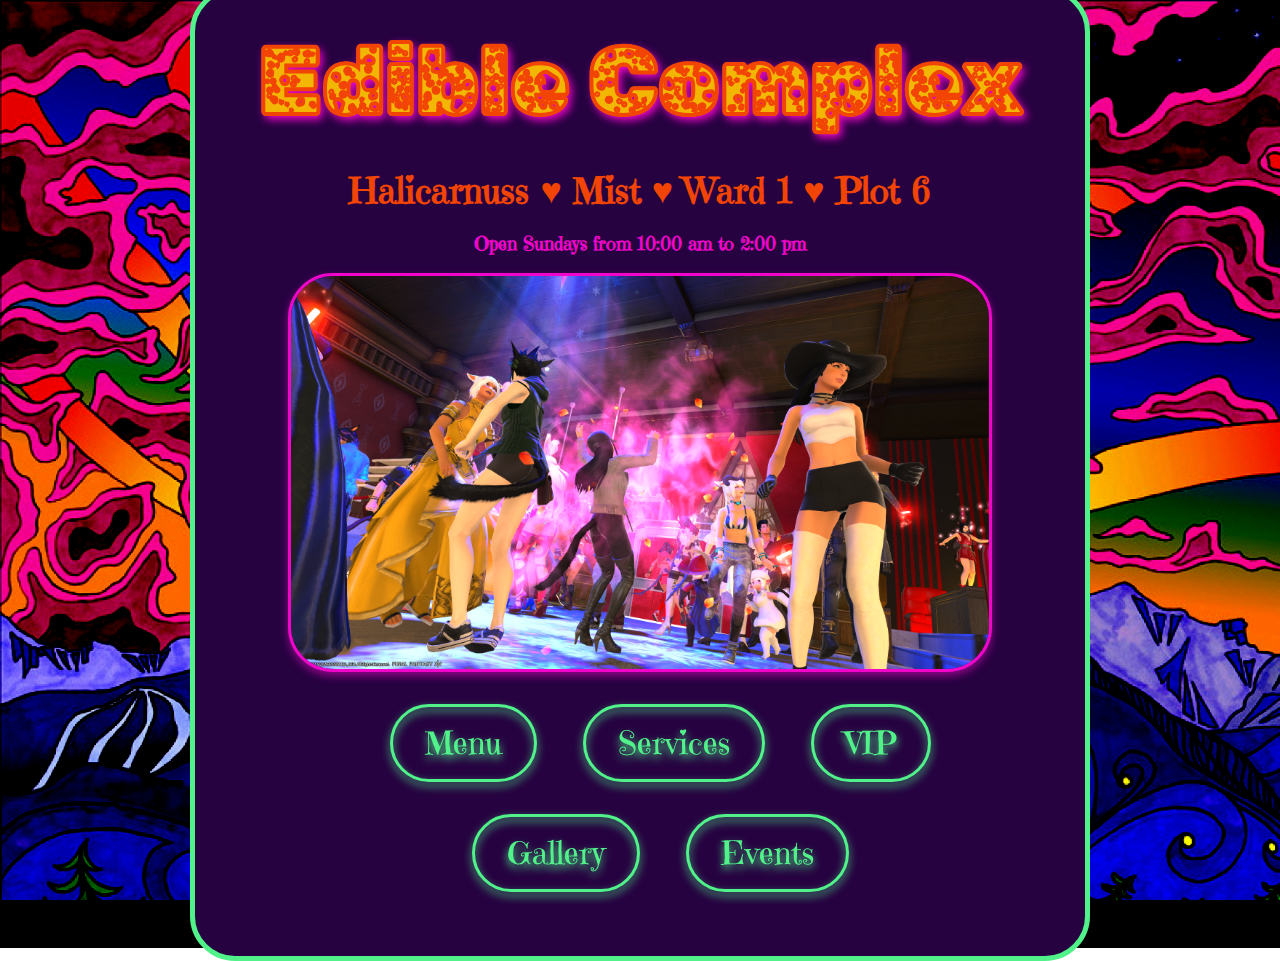
==== index.html @ 0df59222 "fix pic" ====
<!DOCTYPE html>
<html lang="en">
<head>
    <meta charset="UTF-8">
    <meta http-equiv="X-UA-Compatible" content="IE=edge">
    <meta name="viewport" content="width=device-width, initial-scale=1.0">
    <title>Document</title>
    <link rel="stylesheet" href="css/index.css">
</head>
<body>

    <div class="box">
        <div class="overlay">

        </div>

        <div class="content">
            <h1>Edible Complex</h1>
            <h2>Halicarnuss ♥ Mist ♥ Ward 1 ♥ Plot 6</h2>
            <h3>Open Sundays from 10:00 am to 2:00 pm</h3>
            <img class="pic" src="./images/ffxiv_05042022_003540_782.png"> 
        
            <ul class="buttons">
              <li><a href="pages/staff.html">Menu</a></li>
              <li><a href="pages/menu.html">Services</a></li>
              <li><a href="pages/about.html">VIP</a></li>
              <li><a href="pages/about.html">Gallery</a></li>
              <li><a href="pages/about.html">Events</a></li>
            </ul>
        
        </div>

    </div>

</body>
</html>








<!-- 



    i thiink is fine



-->




<!-- https://github.com/MarcieOni/test-venue-site.git -->
<!-- Ctrl + / -->

            <!-- <p>Lorem ipsum dolor sit amet consectetur adipisicing elit. Mollitia provident hic ratione voluptatem fugit ipsum autem delectus, soluta eaque error ad, temporibus neque optio. Eaque iure quibusdam nihil ratione consectetur!</p> -->
---- css/index.css ----
@import url('https://fonts.googleapis.com/css2?family=Emilys+Candy&family=Rubik+Moonrocks&display=swap');

html, body {
    margin: 0;
    padding: 0;
    min-height: 100vh;
    height: 100%;
}

.box {
    background-image: url("../images/sugarloaf_sunset_by_phillewis_dzaj8z\ 1.jpg");
    background-size: cover;
    padding: 24px;
    height: 100%;
    background-attachment: fixed;
    position: relative;
    display: flex;
    justify-content: center;
    align-items: center;
}

.overlay {
    position: absolute;
    top: 0;
    left: 0;
    width: 100%;
    height: 100%;
    background-color: black;
    mix-blend-mode: overlay;
}

.content {
    position: relative;
    max-width: 826px;
    width: 100%;
    background-color: #260240;
    border: 5px solid #51F28A;
    border-radius: 45px;
    padding: 32px;
    display: flex;
    flex-direction: column;
    align-items: center;
    color: #F105CB;
    margin: 82px 0px;
}

.pic {
    max-width: 698px;
    width: 100%;
    border: 3px solid #F105CB;
    filter: drop-shadow(0px 4px 4px rgba(241, 5, 203, 0.53));
    border-radius: 45px;
}

.buttons {
    list-style: none;
    display: flex;
    justify-content: center;
    flex-wrap: wrap;
    align-items: center;
}

.buttons li{
    margin: 0;
    padding: 0;
}

.buttons a {
    color: #51F28A;
    padding: 16px 32px;
    border: 3px solid #51F28A;
    border-radius: 50px;
    margin: 16px 23px;
    display: block;
    font-size: 32px;
    filter: drop-shadow(0px 4px 4px #51F28A);
    text-decoration: none;
}

h1 {
    color: #F2B705;
    margin: 0;
    padding: 0;
    font-family: 'Rubik Moonrocks', cursive;
    font-size: 96px;
    /* border: 2px solid #F24405; */
    text-shadow: 3px 4px 8px #F105CB;
    -webkit-text-stroke: 1px #F24405;
    text-stroke: 1px #F24405;
}

h2 {
    font-size: 36px;
    color: #F24405;
    margin-bottom: 0px;
}

p {
    font-size: 24px;
}

h2, h3, p, a, li{
    font-family: 'Emilys Candy', cursive;
}


/*

i dont think we rllyy need scrolyy wheel tho rite
like we wanna make it all fit on 1 screen

    o.o i dont think t hat was rite

    yea i save

    chrome just sux x.x

    i dunno x.x but he should stop looking in that spot cuz this is like 384659326579832546897345 girl that done it 2 him x.x


    ne wayys

    idkk my login x.x

    i thiink i got it idkk
    i just click buttons x.x






    mhm





















/* moshi moshi 


    do u have 2 have all that everytime
    do i put sumthing in each 1
    will they look diffiii
    so it just make them smoller
    wtf is that
    i 
    did i have a stroke x.x 
    ez game
    okiee what nxt

    so if i wanna make it no new line then do a <p> 1st
    what is best 2 use

    so those r the other files we made b4 tho rite
    what if
    i do
    k
    i answer my own question c:

    we should make a code that has as many lines as u have at worksies
    like 100k x.x

    we used ul b4

    u did that so fast x.x
    how many pages do we have x.x
    what 1 is like the home page


    wait how do i comment on the html side



  <.<

  >.>

  <.<
    


    

















    u mean like the box?



    where should i put it o.o





















































i am still brbbbb so dont talk 2 me x.x ooh wait u cant playy 2


k brbbbb

______ MMMMMoooooooooooM8888888,
_____M6ooooMMMmoooooooM888888888,
_____Mmooo8oooooooooooooM888888888,
____MmmmooooooooooooooM888888888888,
___Moooooooooo8888888M8888888888888888,
__Mooooooooooooo88888M88888888888888888,
___MmooooooooooooooommM8888888888888888,
_______M88ooooo888mooMM88888888888888888,
________M88888888oommooM8888888888888888,
_________M888888ooooMM8888888888888888888,
_________MooooooooooM888888888888888888888,
______888MoooooooooM8888888888888888888888,
___888888MooooooooM88888888888888888888888,
__88888888MoooooooM8888888888mmmm88888888,
_888888888Mo8oooooM8888888MooooooooM888888,
8888888888Moo8oooM8888MM8ooooooooooooM88888,
8888888888Mooo88ooooM888MoooooooooooooM8888,
_M8o8888ooo8oo88ooo0ooMMoo888oooooooooooM88,
Mooo88888ooo8o88o8oooooooooo8888oooooooooM8,
Moo8888o8ooooo8ooooooooooooooo8888ooooooooM8,
Mooo88oooooooooooooooooooooooo888888oooooooM8,
Mooooooooooooooooooooooooooooo88888888ooooooM8,
_MooMooooooooooooooooooooooooooM888ooo88oooooM,
__Mmoooooooooooooooooooooooooo888Moooo8oooooooM,
___Moooooooooo8oooooooooooooo8888MMooooooooooooM,
____Moooooooo88ooooooooooooo88888MMM8oooooooooooM,
____Moooooooo88oooooooooooooo88888MMMMoooooooooooM,
____Moooooooo88Moooooooooooooooo88888MMMMoooooooooM,
___Mooooooooo88Moooooooooooooooo8MooooMMMMoooooooooM,
__Mooooooooo8MMooooooooooooooo88MoooooMMMMooooooooooM,
_Mooooooooo88MMoom888mooooooo88MooooooMM_MMoooooooooo,
_M8moooooo888MMoom@@8moooo8888M8oooooooMM__MMooooooo,
M@88moooo888MooMom8@8mooo8888MooooooooMM___Mmoooooo0,
_*M8mooo8888MooooMm8mooo888M888ooooooooMM___Moooooo00,
____MMMMMM8888oooooMMmmmmM88888oooooooMM_Moooooooo0,
__________M88Moooooo8888888888oooooooooooMMoooooooooo,
__________M88Mooooo8o888888888ooooooooooooMoooooooo88,
___________M88Mooooo8ooo888888oooooooooooMooooooo8888,
____________M888Mooo888ooooo888ooooooooooMoooooo8888M,
____________M88888Moo888oooooo8888ooooooMooooooo888M8,
_____________M888888Mo8888oooooo8888oooMooooooo888M88,
______________M8888888Mo8888ooooooooooMoooooooo88M888,
________________M888888M88888oooooooooMoooooooo8M8888,
_________________M8oo888M888888ooooooMoooooooo8M88888,
__________________M8ooooMM88888888ooMooooooooM8888ooo,
___________________MooooM_M88888888MooooooooM888ooooo,
____________________MooooM_M888888Mooooooo8M88**ooooo,
_____________________MooooM_mmmmmmMoooooo8Mmoooooo,
______________________MoooQooommmmMoooMMooooooooooo,
_____________________MM88ooo8ooooMMMooooooooooooooooo,
__________________mM8888M88o88mMmoooooooooooooooooooo,
____________mMMMoooooooooM888Mmoooooooooooooooooooooo,
_______MMMMoooooooooooooooMMooooooooooooooooooooooooo,
___MMMoooooooooooooooooMMoooooooooooooooooooooooooooo,
MMMooooooooooooooooooMMooooooooooooooooooooooooooooo8,
oooooooooooooooooooMMooooooooooooooooooooooooooooo888,
oooooooooooooooooMMooooooooooooooooooooooooooo8888888,
oooooooooooooooMMoooooooooooooooooooooooooo8888888888,
oooooooooooooMooooooooooooooooooooooooooo88888888888M,
ooooooooooooMooooooooooooooooooooooooo8888888888M____,
oooooooo88Mooooooooooooooooooooooo88888888888M_______,
oo8888888Mooooooooooooooooooooo888888MMMMMMMMMMMM8,
8888MMMMMooooooooooooooooooooo8888M888888888888888888,
8MMM888Moooooooooooooooooooo88M8ooooooooooo8888888888,
88oooooMoooooooooooooooooooMMoooooo888888888888888888,
8888888M8888oooooo88ooooooMoo888888888888888888888MM,
MMMMMMMM888888ooo88888oo8Mo8888888888888888888888888

_________________¶¶111111¶11111111111111¶¶111¶____
_________________¶¶11111¶111111111111111¶¶111¶____
________________¶¶111111¶11111111¶¶11¶¶¶¶1111¶____
_______________¶¶1111111111111111¶¶¶¶¶¶¶11111¶____
_____________1¶¶11111111111111111¶¶___¶¶11111¶____
___________¶¶¶¶11111¶1111111¶¶1111¶¶¶11¶11111¶____
_________¶¶¶111111111111111111111111¶¶¶¶11111¶____
_______1¶¶11111111111111111111111111111¶¶¶111¶____
______¶¶111111111111111111111111111111111¶¶¶1¶____
_____¶¶1111111111111111¶11¶¶111111111111111¶¶¶____
____¶¶11111111111111111¶¶¶¶11111111111111111¶¶____
___¶¶1111111111111111111¶¶1111111111111111111¶¶___
__¶¶11111111111111111111¶¶11111111111111111111¶¶__
__¶111111111111111111111¶1111111111111111111111¶__
_¶¶11111111111111111111¶¶1111111111111111111111¶¶_
_¶111111111111111111111¶¶1111111111111111111111¶¶_
_¶111111111111111111111¶¶1111111111111111111111¶¶_
1¶111111111111111111111¶¶1111111111111111111111¶¶_
1¶111111111111111111111¶¶1111111111111111111111¶¶_
1¶111111111111111111111¶¶1111111111111111111111¶1_
_¶1111111111111111111111¶¶11111111111111111111¶¶__
_¶1111111111111111111111¶¶11111111111111111111¶1__
_¶111111111111111111111¶¶¶¶111111111111111111¶¶___
_¶¶1111111111111111111¶¶1¶¶¶¶111111111111111¶¶____
_1¶1111111111111111¶¶¶¶¶¶¶¶¶¶¶¶111111111111¶¶1____
__¶11111111111¶¶¶¶¶¶¶¶¶¶¶_¶¶¶¶¶¶¶¶¶¶¶11111¶¶¶1____
__¶¶1111111111¶¶¶¶11111¶¶_¶¶1111¶¶¶¶1111¶¶¶1¶¶____
__1¶¶¶11111111111111111¶¶_¶1¶1111111111¶¶¶11¶¶____
___¶¶¶¶¶1111111111111111¶¶¶¶1111111111¶¶_¶_1¶¶____
___1¶111¶¶¶11111111111111¶¶¶¶111111¶1¶¶_1¶_11¶____
____¶¶1111¶¶¶111111111111¶¶¶1111111¶¶¶_¶¶1111¶____
____1¶111111¶¶¶1111111111¶1¶¶1111111¶¶¶11¶11¶¶____
_____¶¶1111111¶¶¶¶1111111¶¶¶¶111111111¶1¶¶_1¶¶____
_____1¶1111111111¶¶¶¶1111¶¶1¶¶11111111¶¶¶¶_1¶1____
______¶¶11111111111¶¶¶¶111¶1¶¶111111111¶¶¶__¶1____
______1¶11111111111111¶¶¶¶¶_1¶1111111111¶¶111¶____
_______¶¶111111111111111¶¶¶1¶¶1111111111¶¶¶¶¶¶1___
________¶111111111111111¶¶__1¶¶¶11111111¶¶¶1¶¶¶___
________¶¶111111111111111¶1__1¶1¶¶¶¶¶1111¶¶¶¶¶¶1__
_________¶111111111111111¶¶___¶111¶¶¶¶¶¶¶¶¶¶_1¶___
_________¶¶11111111111111¶¶___¶¶1111111¶¶¶____¶___
__________¶1111111111111¶¶_____¶111111111¶________
__________¶¶111111111111¶¶_____¶¶1111111¶¶________
___________¶111111111111¶1______¶1111111¶¶________
___________¶¶11111111111¶_______¶¶111111¶¶________
____________¶1111111111¶¶________¶111111¶¶________
____________¶¶111111111¶¶________¶¶11111¶¶________
____________1¶111111111¶¶_________¶11111¶¶________
_____________¶¶11111111¶1_________¶¶1111¶¶________
_____________¶¶111¶1111¶__________1¶1111¶¶________
______________¶111¶¶111¶¶__________¶¶1111¶________
______________¶111¶¶111¶¶__________¶¶1111¶________
______________¶11111111¶1__________1¶1¶¶1¶¶_______
_____________¶¶11111111¶____________¶1¶¶11¶_______
____________1¶111111111¶____________¶11__1¶_______
____________¶¶11111111¶¶____________¶¶¶¶¶¶¶_______
____________¶111111111¶¶____________¶¶¶¶¶¶¶_______
____________¶1111111111¶____________¶¶¶¶¶¶¶¶______
___________1¶1111111111¶____________¶¶¶¶¶¶¶¶______
___________1¶1111111111¶1___________¶¶¶¶¶¶¶¶1_____
____________¶1111111111¶¶___________1¶¶¶¶¶¶¶______
____________¶1111111111¶¶____________¶¶¶¶¶¶¶______
____________¶¶111111111¶¶____________¶¶¶¶¶¶¶¶_____
____________1¶1111111111¶_____________¶¶¶¶¶¶¶_____
_____________¶1111111111¶_____________¶¶¶¶¶¶¶¶____
_____________¶¶111111111¶_____________1¶¶¶¶¶¶¶¶___
______________¶111111111¶1____________¶¶¶¶¶¶¶¶¶¶__
______________¶¶11111111¶1____________¶¶¶¶¶¶¶¶¶¶__
_______________¶11111111¶¶___________¶¶¶¶¶¶¶¶¶¶1__
_______________¶¶1111111¶¶___________¶¶¶¶¶¶¶¶¶¶___
________________¶¶111111¶¶____________¶¶¶¶¶¶¶¶____
_________________¶111111¶¶_____________¶¶¶¶¶¶_____

⠀⠀⠀⠀⠀⠀⠀⠀⠀⠀⠀⠀⠀⠀⠀⠀⠀⠀⠀⠀⠀⠀⠀⠀⠀⠀⠀⠀⠀⣀⣀⠤⠤⠤⠤⠤⠤⠤⠄⣀⡀⠀⠀⠀⠀⠀⠀⠀⠀⠀⠀⠀⠀⠀⠀⠀⠀⠀⠀⠀
⠀⠀⠀⠀⠀⠀⠀⠀⠀⠀⠀⠀⠀⠀⠀⠀⠀⠀⠀⣀⡀⠀⠀⣀⣀⣠⢴⣮⠟⠒⠒⢲⣶⠯⢽⣶⣲⣦⢤⠤⣌⠉⠲⣄⡀⠀⠀⠀⠀⠀⠀⠀⠀⠀⠀⠀⠀⠀⠀⠀
⠀⠀⠀⠀⠀⠀⠀⠀⠀⠀⠀⠀⠀⠀⠀⠀⠀⢠⡞⣉⡶⢒⣶⣤⣼⣿⠷⢞⡓⠭⣭⣝⠻⢷⣄⢨⣻⡿⣓⠉⠉⠉⢉⣙⣛⠶⣄⠀⠀⠀⠀⠀⠀⠀⠀⠀⠀⠀⠀⠀
⠀⠀⠀⠀⠀⠀⠀⠀⠀⠀⠀⠀⠀⠀⠀⠀⠀⣾⠿⠛⠉⠁⠉⠙⢋⡴⠞⣁⠤⠖⠓⢞⡤⠴⠃⠘⠯⢀⡤⠝⠦⣗⢦⡐⠲⢍⣻⣷⣦⣀⠀⠀⠀⠀⠀⠀⠀⠀⠀⠀
⠀⠀⠀⠀⠀⠀⠀⠀⠀⠀⠀⠀⠀⠀⠀⠀⢰⣷⣢⣤⡶⠶⢋⡽⣡⣶⠏⠀⠀⠀⡴⠋⠄⡴⢣⣆⡆⡶⣝⢶⣄⠈⠳⡝⣆⠀⠙⣿⣿⣧⣭⣵⣶⣤⡀⠀⠀⠀⠀⠀
⠀⠀⠀⠀⠀⠀⠀⠀⠀⠀⠀⠀⠀⠀⠀⠀⣾⣿⠏⠀⢀⣼⠟⣴⡿⠁⢀⡤⠆⣼⠁⢀⣾⣵⠾⣿⣁⢁⠈⢧⠹⣷⡄⠘⣾⣆⢠⣼⣯⣿⣿⣦⣼⣿⣿⠀⠀⠀⠀⠀
⠀⠀⠀⠀⠀⠀⠀⠀⠀⠀⠀⠀⠀⠀⡠⣶⢿⣯⡤⢴⣿⠏⣼⠏⠀⣴⣫⣤⢼⣧⣾⢻⠏⠁⠀⠙⢿⣴⣶⣾⣶⣼⣿⣾⣿⣿⣿⣿⣿⣿⣿⣿⣿⣿⣿⠀⠀⠀⠀⠀
⠀⠀⠀⠀⠀⠀⠀⠀⠀⠀⠀⠀⠀⢰⢟⣕⣻⢻⡇⠀⣼⣼⣣⣤⠞⢩⡾⠁⢸⡿⠇⣾⠈⠀⢠⢀⠀⠹⣟⣯⠛⢿⣿⣿⣿⣿⣿⣿⣿⣿⣿⣿⣿⣿⡇⠀⠀⠀⠀⠀
⠀⠀⠀⠀⠀⠀⠀⠀⠀⠀⠀⠀⠀⠘⣾⣿⣿⠿⣄⣾⣿⣿⢿⢃⣰⠏⠀⠀⣼⣃⣤⣯⣤⣤⣯⣿⡀⠀⣧⣸⡆⠈⣿⣿⣿⣿⣿⣿⣿⣿⣿⣿⣿⣿⠇⠀⠀⠀⠀⠀
⠀⠀⠀⠀⠀⠀⠀⠀⠀⠀⠀⠀⢀⣾⠀⢸⣿⠀⣉⣻⡿⣟⣿⣾⠏⠀⠀⠀⣿⣿⣿⣿⣿⣿⣿⣿⣿⣷⣿⡇⣿⣆⣸⣿⣿⣿⣿⣿⣿⣿⠚⠛⣿⣟⡲⢴⡄⠀⠀⠀
⠀⠀⠀⠀⠀⠀⠀⠀⠀⠀⠀⠀⢸⢼⣦⣿⣿⣾⣿⣹⣷⣿⣿⣟⡀⠀⠀⠀⣿⣿⣿⣿⣿⣿⣿⣿⣿⣿⣿⣿⣿⣿⣿⣿⣿⡿⣿⣿⣿⣿⡆⢀⣏⣤⣽⣾⠁⠀⠀⠀
⠀⠀⠀⠀⠀⠀⠀⠀⠀⠀⠀⠀⠀⣾⣿⣿⣿⣿⢧⣿⣿⣿⣿⠀⠉⠑⠒⠤⣿⣿⣿⣿⣿⣿⣿⣿⣿⣿⣿⣿⣿⣿⣿⣿⣿⣿⣽⣿⣿⣿⣿⡞⠙⣿⣿⢿⡆⠀⠀⠀
⠀⠀⠀⠀⠀⠀⠀⠀⠀⠀⠀⠀⢸⣿⣿⣿⣿⣿⣿⣿⣿⣿⡿⠀⠀⠀⠀⠀⢿⣧⠸⡿⣿⡏⢿⣿⣿⣿⣿⣿⣿⣿⣿⣿⣿⣿⢿⣿⣿⣿⣿⣷⣶⣿⢹⡏⠋⠀⠀⠀
⠀⠀⠀⠀⠀⠀⠀⠀⠀⠀⠀⢀⢧⣿⣿⣿⣿⣿⣿⣿⣿⣿⣶⣾⣷⣧⣶⣢⡜⠿⢦⣧⣧⢳⡈⢿⢿⣽⣿⣿⣿⣿⣿⣿⣿⣿⣿⣿⣿⣿⣿⣿⣿⣿⠀⠀⠀⠀⠀⠀
⠀⠀⠀⠀⠀⠀⠀⠀⠀⠀⠀⡜⣾⣿⣿⣿⣿⣿⣿⣿⣿⣿⠋⢿⡿⣿⣿⣿⠷⠀⠀⠉⠙⠂⠑⠼⠿⢻⣤⣻⣻⣿⣿⣿⣿⣿⣿⣿⣿⣿⣿⣿⣿⣿⠀⠀⠀⠀⠀⠀
⠀⠀⠀⠀⠀⠀⠀⠀⠀⠀⢰⣽⣿⣿⣿⣿⣿⣿⣿⣿⠿⡏⢳⡹⠬⠽⠧⠏⠀⠀⠀⠀⠀⠀⠀⠀⠚⣿⣿⣿⣿⣿⣿⣿⣿⣿⣿⣿⣿⣿⣿⣿⣿⣿⡄⠀⠀⠀⠀⠀
⠀⠀⠀⠀⠀⠀⠀⠀⠀⢠⣿⣿⣿⣿⣿⣿⣿⣿⣿⣿⣧⢇⠀⠀⠀⠀⠀⠀⠀⠀⠀⠀⠀⠀⠀⠀⠀⢿⣙⣯⣹⠟⣰⣿⣿⣿⣿⣿⣿⣿⣿⣿⣿⣿⡇⠀⠀⠀⠀⠀
⠀⠀⠀⠀⠀⠀⠀⠀⠀⣿⣿⡟⣿⣿⣿⣿⣿⣿⣿⣿⣻⡻⠦⠀⠀⠀⠀⠀⠀⠀⠐⢄⠀⠀⠀⠀⠀⠀⠀⠈⣍⣏⢸⣿⣿⣿⣿⣿⣿⣿⣿⣿⣿⣿⣿⠀⠀⠀⠀⠀
⠀⠀⠀⠀⠀⠀⠀⢀⣾⣿⡿⣹⣿⣿⣿⣿⣿⣿⣿⣿⣿⣇⠀⠀⠀⠀⠀⠀⠀⠀⠀⠀⠀⠀⠀⠀⠀⠀⠀⠀⠓⠋⣾⣿⣿⣿⣿⣿⣿⣿⣿⣿⣿⣿⡏⡇⠀⠀⠀⠀
⠀⠀⠀⠀⠀⠀⢠⣿⣿⣿⣧⣿⣿⣿⣿⣿⣿⣿⣿⣿⡏⣿⢦⠀⠀⠀⠀⠀⠀⣤⣤⣤⣀⡀⠀⠀⠀⠀⠀⠀⠀⣠⣿⣿⣿⣿⣿⣿⣿⣿⣿⣿⣿⣿⣇⢹⠀⠀⠀⠀
⠀⠀⠀⠀⠀⢰⢯⣿⣿⣿⣿⣿⣿⣿⣿⣿⣿⣿⣿⣿⣿⢻⡏⢳⣄⠀⠀⠀⠀⠑⠤⠥⠼⠃⠀⠀⠀⠀⠀⣠⣾⢫⣿⣿⣿⣿⣿⣿⣿⣿⣿⣿⣿⣿⣿⠘⡇⠀⠀⠀
⠀⠀⠀⠀⠀⣿⣼⣿⡟⣿⣿⣿⣿⣿⣿⣿⣿⣿⣿⣿⣧⢣⡆⠘⠈⢳⢤⡀⠀⠀⠀⠀⠀⠀⠀⢀⣠⠴⣿⢿⢸⣸⣿⣿⠁⣸⣿⣿⣿⣿⣿⣿⣿⣿⣿⡄⣿⠀⠀⠀
⠀⠀⠀⠀⠀⣿⣿⣿⣿⣹⡯⠿⠿⣻⣿⣿⣿⣿⣿⣿⠻⣮⡷⢤⠤⢸⠣⣌⡓⢤⣀⣀⡤⠴⠚⣹⠃⠀⢻⢸⣾⣿⣿⡏⣰⣿⣿⣿⣿⣿⣿⣿⣿⣿⣿⣧⡟⠀⠀⠀
⠀⠀⠀⠀⠀⣼⣿⣿⣏⣡⡀⠇⠀⠈⠎⠹⣿⣿⣿⣿⣇⣸⣻⣉⣧⠾⠢⢄⣈⠉⢛⠓⠒⠉⣩⣏⠀⢰⢁⣏⣽⣿⣿⢡⣿⣿⣿⣿⣿⢻⢿⣿⣿⣿⣿⣿⡄⠀⠀⠀
⠀⠀⠀⠀⠀⣹⠋⠀⠓⠀⠀⠀⠀⠀⠀⢀⣽⣿⡿⣿⣿⣞⠙⠭⠭⢲⣤⣀⠀⡿⣻⣿⡍⠉⢀⣘⠽⠧⠼⣾⡟⣿⣇⣿⣥⣿⣿⣿⡗⡟⢼⣿⣿⣿⣿⣿⣷⠀⠀⠀
⠀⠀⠀⠀⣰⡁⠀⠀⠀⠀⠀⠀⠀⠀⣠⣿⣿⠇⡟⣿⣿⣭⣳⡶⠋⠀⠀⠉⠓⠕⠿⡿⠖⠋⠉⠉⠑⠒⢲⠟⣼⣯⣿⢷⣾⣿⣿⣿⠑⠁⠈⣿⣿⡿⣿⣿⡟⡆⠀⠀
⠀⠀⠀⢀⢻⠁⠀⠀⠀⠀⠀⡇⠀⢰⠹⣿⣿⢰⣿⢿⡗⢛⡥⠤⠤⠤⣠⢤⡀⠀⠀⣀⣀⡤⣀⣀⣀⡴⠧⣾⣿⣾⣿⣿⣿⣿⢟⢏⠀⠀⢸⣿⣿⠷⣿⣿⠫⡇⠀⢀
⠀⠀⠀⡸⠀⠀⠀⠀⠀⠀⠀⢱⣠⣼⣾⣯⢞⣿⣯⣸⡇⠈⠓⠢⠷⣤⣷⣦⣎⠑⣎⣈⣷⠼⠛⠂⠲⠛⢧⣨⣿⣄⣽⣿⣽⣏⡍⢨⠷⣤⣿⣿⣫⢠⣿⣏⡠⡗⠂⠉
⠀⠀⠀⠃⠀⠀⠀⠀⠀⠀⣰⠋⣼⡿⣂⡭⡟⡎⠙⠋⠀⠀⠀⣀⠤⠶⠗⠢⠿⣿⡯⠭⠭⠿⢦⣄⡀⠀⠀⠀⠈⠙⢻⡟⢿⣯⠟⢞⠒⠿⠕⠋⢀⣾⢟⣧⠞⠁⠀⠀
⠀⠀⠀⠀⠀⠀⠀⠀⡴⠊⢸⢿⢸⠈⠁⠐⠛⠃⠀⠀⠀⢐⣾⠁⠀⠀⠀⠀⠀⢹⣀⡀⠀⠀⠀⠉⢻⡄⠀⠀⠀⠀⢸⢱⢠⡹⡷⣈⣆⠀⠈⠑⠛⠓⠉⢸⠀⠀⠀⠀
⠀⠀⠀⠀⠀⠀⠀⠀⡱⡴⡿⠟⠉⠀⠀⠀⠀⠀⠀⠀⠀⠐⠉⠲⠤⠤⠒⠒⠚⣫⡁⠉⠓⠢⠤⠤⠞⠓⠅⠀⠀⠀⢠⣞⡄⠙⣻⢻⡍⢳⠀⠀⠀⠀⠀⠘⡀⠀⠀⠀
⠀⠀⠀⠀⠀⠀⠀⠀⢷⠟⠀⠀⠀⠀⠀⣀⣀⣠⣤⠒⠒⢤⠄⠢⣤⠒⢢⣤⡲⠤⡆⠈⢉⣭⡓⠢⡄⠀⠈⠉⠒⠒⠤⣈⠁⠀⠙⠛⡽⣞⡅⠀⠀⠀⠀⠀⡇⠀⠀⠀
⠀⠀⠀⠀⠀⠀⠀⢠⡎⠀⠀⠀⣠⣴⡉⡎⢸⣘⡯⠟⠲⣾⡀⣈⡿⠖⠘⠛⠛⣦⠧⠚⠙⢦⡟⠙⣩⣿⡉⢻⢷⢙⡾⡘⢲⣄⠀⠀⠘⣿⡀⠀⠀⠀⢠⠂⡇⠀⠀⠀
⠂⠀⠀⠀⠀⠀⠀⢸⢀⣴⣉⡹⢁⡷⠋⠛⠉⠀⠀⠀⠀⠈⠉⠉⠀⠀⠀⠀⠀⡏⠀⠀⠀⠀⠉⠉⠁⠀⠘⢯⡠⠞⠾⠵⠿⣟⠉⣱⣄⠸⡇⠀⠀⠀⠋⢰⠁⠀⠀⠀
⠀⠀⠀⠀⠀⠀⠀⢸⠞⡿⠁⠉⠉⠀⠀⠀⠀⠀⠀⠀⠀⠀⠀⠀⠀⠀⠀⠀⠀⠁⠀⠀⠀⠀⠀⠀⠀⠀⠀⠀⠀⠀⠀⠀⠀⠀⠉⢟⠋⢳⡁⠀⠀⠀⠀⢸⠀⠀⠀⠀
⠀⠀⠀⠀⠀⠀⠀⣧⡴⠁⠀⠀⠀⠀⠀⠀⠀⠀⠀⠀⠀⠀⠀⠀⠀⠀⠀⠀⠀⠀⠀⠀⠀⠀⠀⠀⠀⠀⠀⠀⠀⠀⠀⠀⠀⠀⠀⠈⠒⣶⣷⣀⣀⣠⢤⢸⠀⠀⠀⠀
⠀⠀⠀⠀⠀⠀⠀⢹⠀⠀⠀⢀⣀⠀⠀⠀⠀⠀⠀⠀⠀⠀⠀⠀⠀⠀⠀⠀⠀⠀⠀⠀⠀⠀⠀⠀⠀⠀⠀⠀⠀⠀⠀⠀⣀⠀⠀⠀⠀⡸⠁⣀⣀⡭⠋⡜⠀⠀⠀⠀
⠀⠀⠀⠀⠀⠀⠀⠘⡄⠀⡄⢾⣫⡀⠀⠀⠀⠀⠀⠀⠀⠀⠀⠀⠀⠀⠀⠀⠀⠀⠀⠀⠀⠀⠀⠀⠀⠀⠀⠀⠀⠀⠀⠀⢀⡄⡀⠀⠀⡏⠉⠉⠉⠉⣫⠉⡶⠀⠀⠀
⠀⠀⠀⢸⠀⠀⠀⠀⢳⡀⠈⠂⠙⠀⠀⠀⠀⠀⠀⠀⠀⠀⠀⠀⠀⠀⠀⠀⢰⠀⠀⠀⠀⠀⠀⠀⠀⠀⠀⠀⠀⠀⠀⠀⠈⠘⠁⠀⡸⠀⠀⠀⠀⠀⢻⢯⠓⠂⠀⠀
⠀⠀⠀⢈⡇⠀⠀⡴⠉⠳⣤⠀⠀⠀⠀⠀⠀⠀⠀⠀⠀⠀⠀⠀⠀⠀⠀⠀⢸⡀⠀⠀⠀⠀⠀⠀⠀⠀⠀⠀⠀⠀⠀⠀⠀⠀⢀⠜⠁⠀⠀⠀⠀⠀⣾⣟⡒⠉⠉⠉
⠁⠀⠀⠀⠸⡄⠀⠀⠀⠀⠈⠓⢄⡀⠀⠀⠀⠀⠀⠀⠀⠀⠀⠀⠀⢀⣀⠴⠟⠿⠦⢤⣄⡀⠀⠀⠀⠀⠀⠀⠀⠀⠀⣀⡠⠖⠉⠀⠀⠀⠀⠀⠀⣠⠟⠀⠉⠒⠂⠀
⣶⣄⠀⠈⠉⢳⠀⠀⠀⠀⠀⠀⠀⠈⠙⠒⠲⠦⠤⠤⠤⠤⠒⠒⠋⠉⠀⠀⠀⠀⠀⠀⠀⠈⠉⠉⠀⠒⠒⠒⠒⠋⠉⠁⠀⠀⠀⠀⠀⠀⠀⠀⠀⡟⢳⡀⠀⠀⠀⠀
⠀⠉⠑⣤⠈⠀⢇⠀⠀⠀⠀⠀⠀⠀⠀⠀⠀⠀⠀⠀⠀⠀⠀⠀⠀⠀⠀⠀⠀⠀⠀⠀⠀⠀⠀⠀⠀⠀⠀⠀⠀⠀⠀⠀⢀⣤⣀⣤⣤⣤⣔⡒⣾⡋⠉⠈⠑⠀⠀⠀
⡀⡖⠛⢿⣖⠒⢺⣄⣀⠀⠀⠀⠀⠀⠀⠀⠀⠀⠀⠀⠀⠀⠀⠀⠀⠀⠀⠀⠀⠀⠀⠀⠀⠀⠀⠀⠀⢀⣀⡤⠴⠖⠒⠊⠁⠀⠀⠀⠀⠀⢠⢩⡿⣓⣒⠒⠒⢂⣀⣀
⠙⠾⠀⠈⠛⠚⠋⢹⡏⠙⠿⠶⠦⠤⣀⣀⡀⠀⠀⠀⠀⠀⠀⠀⠀⠀⠀⠀⠀⣀⣀⣀⠤⠤⠒⠒⠉⠁⠀⠀⠀⠀⠀⠀⠀⠀⠀⠀⠀⠀⠸⡼⢶⡐⠂⠀⠀⠀⠀⠀
⠲⠤⠤⣄⣰⣤⣤⣾⣵⠤⡀⠀⠀⠀⠀⠀⠀⢨⣍⣉⣉⣉⣉⡀⠀⠀⠀⠀⠀⠀⠀⠀⠀⠀⠀⠀⠀⠀⠀⠀⠀⠀⠀⠀⠀⠀⢀⣀⣠⡴⠚⠒⢺⣿⣿⣿⣿⣿⣿⣿
⠀⠀⠀⠀⠀⠀⢳⠀⠈⡇⢹⡄⢀⡀⢀⣀⠴⠊⠀⠀⠀⠀⠀⠉⠉⠉⠑⠒⠒⠒⠒⠂⠀⠤⠤⠤⠤⠤⠤⠤⠤⠔⠒⠒⠚⠙⣿⣿⣿⡇⠀⠀⠀⣿⣿⣿⣿⣿⣿⣿
⠀⠀⠀⠀⠀⠀⠈⠀⠀⠙⠚⣇⣼⠏⠙⠀⠀⠀⠀⠀⠀⠀⠀⠀⠀⠀⠀⠀⠀⠀⠀⠀⠀⠀⠀⠀⠀⠀⠀⠀⠀⠀⠀⠀⠀⠂⠻⣿⢿⡇⠀⠀⠀⢹⣿⣿⣿⣿⣿⣿
⠀⠀⠀⠀⠀⠀⠀⠀⠀⠀⠀⢨⠏⠀⠀⠀⠀⠀⠀⠀⠀⠀⠀⠀⠀⠀⠀⠀⠀⠀⠀⠀⠀⠀⠀⠀⠀⠀⠀⠀⠀⠀⠀⠀⠀⠀⢢⡘⢾⣿⠀⠀⠀⢸⣿⣿⣿⣿⣿⣿
⠀⠀⠀⠀⠀⠀⠀⠀⠀⠀⣠⠋⢀⢦⠀⠀⠀⠀⠀⠀⠀⠀⠀⠀⠀⠀⠀⠀⠀⢰⠀⠀⠀⠀⠀⠀⠀⠀⠀⠀⠀⠀⠀⠀⠀⠠⠀⠑⢄⠙⣇⠀⠀⠀⢿⣿⣿⣿⣿⣿
⠀⠀⠀⠀⠀⠀⠀⠀⠀⡴⠁⢀⠎⠈⡆⠀⠀⠀⠀⠀⠀⠀⠀⠀⠀⠀⠀⠀⠀⢠⡄⠀⠀⠀⠀⠀⠀⠀⠀⠀⠀⠀⠀⠀⠀⠀⠀⠀⠈⢳⠈⢣⡀⠀⠘⣿⣿⡿⠛⠁
⠀⠀⠀⠀⠀⠀⢀⠀⢸⠁⠰⠋⠀⠀⠈⠀⠀⠀⠀⠀⠀⠀⠀⠀⠀⠀⠀⠀⠀⠀⠁⠀⠀⠀⠀⠀⠀⠀⠀⠀⠀⠀⠀⠀⠀⠀⠀⠀⠀⠈⣇⠀⠱⣴⠶⠟⢃⠂⠀⣀
⠀⠀⠀⠀⠀⠀⠌⠀⣧⣄⡀⠀⠀⠀⠀⠀⠀⠀⠀⠀⠀⠀⠀⠀⠀⠀⠀⠀⠀⠀⠀⠀⠀⠀⠀⠀⠀⠀⠀⠀⠀⠀⠀⠀⠀⠀⠀⠀⠀⣀⢬⣤⣤⣷⣀⣠⣧⡶⢿⣿
⠄⠀⠐⠒⠒⠒⠒⠾⣽⣿⢷⣄⠀⠀⠀⠀⠀⠀⠀⠀⠀⠀⠀⠀⠀⠀⠀⠀⠀⠀⠀⠀⠀⠀⠀⠀⠀⠀⠀⠀⠀⠀⠀⠀⠀⠀⢀⣴⣿⠚⠩⢲⣿⣾⣾⢰⢻⠀⠀⠀
⠀⠀⠀⠀⠀⠀⠀⣼⣱⣿⡀⠻⣧⡀⠀⠀⠀⠀⠀⠀⠀⠀⠀⠀⠀⠀⠀⠀⠀⠀⠀⠀⠀⠀⠀⠀⠀⠀⠀⠀⠀⠀⠀⠀⠀⢠⣾⠟⠋⠀⠀⡜⣯⣿⣿⢸⣿⠀⠀⠀
⠀⠀⠀⠀⠀⠀⣼⢿⢹⡟⡇⠑⢜⢷⣄⠀⠀⠀⠀⠀⠀⠀⠀⠀⠀⠀⠀⠀⠀⠀⠀⠀⠀⠀⠀⠀⠀⠀⠀⠀⠀⠀⠀⠀⡴⡷⠁⠀⠀⠀⠀⣿⣿⢸⣿⣞⣻⣆⠀⠀
⠀⠀⠀⠀⠀⠀⣏⣿⣿⣷⣇⠀⠀⠙⢿⣦⡀⠀⠀⠀⠀⠀⠀⠀⠀⠀⠀⠀⠀⠀⠀⠀⠀⠀⠀⠀⠀⠀⠀⠀⠀⠀⢀⣜⠞⠀⠀⠀⠀⠀⠀⣧⣏⣾⠿⢿⠿⠟⠀⠀
⠀⠀⠀⠀⠀⢀⢿⠿⣿⣿⡟⠀⠀⠀⠀⠻⣷⡄⠀⠀⠀⠀⠀⠀⠀⠀⠀⠀⠀⠀⠀⠀⠀⠀⠀⠀⠀⠀⠀⠀⠀⢀⢞⠎⠀⠀⠀⠀⠀⠀⠀⡏⡟⠃⠀⠀⠀⠀⠀⠀
⠀⠀⠀⠀⣀⣎⡞⠀⣿⡏⠀⠀⠀⠀⠀⠀⠘⣾⢦⢀⠀⠀⠀⠀⠀⠀⠀⠀⠀⠀⠀⠀⠀⠀⠀⠀⠀⠀⠀⠀⢀⣎⠎⠀⠀⠀⠀⠀⠀⠀⠀⢣⣇⠀⠀⠀⠀⠀⠀⠀
⠀⠀⠀⢸⣽⣼⡇⣠⠿⡇⠀⠀⠀⠀⠀⠀⠀⠈⢳⡳⡳⣄⠀⠀⠀⠀⠀⠀⠀⠀⠀⠀⠀⠀⠀⢀⢤⡀⠀⢀⣎⡎⠀⠀⠀⠀⠀⠀⠀⠀⠀⣾⣹⢳⠀⠀⠀⠀⠀⠀
⠀⠀⠀⠈⠙⠛⠁⢫⣷⣿⠀⠀⠀⠀⠀⠀⠀⠀⠀⢵⡜⢮⣱⠖⠙⢦⠀⠀⠀⠀⠀⠀⠀⠀⢀⡎⠀⠉⣢⠎⣼⠄⠀⠀⠀⠀⠀⠀⠀⠀⠀⠳⠿⠏⠀⠀⠀⠀⠀⠀
⠀⠀⠀⠀⠀⠀⠀⠀⠀⠀⠀⠀⠀⠀⠀⠀⠀⠀⠀⠈⠻⣌⠛⠒⢦⣀⠳⣄⣀⣀⣀⣀⣀⣠⡼⠔⠒⠚⠁⢸⡏⠀⠀⠀⠀⠀⠀⠀⠀⠀⠀⠀⠀⠀⠀⠀⠀⠀⠀⠀
⠀⠀⠀⠀⠀⠀⠀⠀⠀⠀⠀⠀⠀⠀⠀⠀⠀⠀⠀⠀⠀⠙⣆⠀⠀⠒⠤⡄⠀⠀⠀⠀⠈⠉⠷⣊⠁⠀⠀⡞⠀⠀⠀⠀⠀⠀⠀⠀⠀⠀⠀⠀⠀⠀⠀⠀⠀⠀⠀⠀
⠀⠀⠀⠀⠀⠀⠀⠀⠀⠀⠀⠀⠀⠀⠀⠀⠀⠀⠀⠀⠀⠀⠘⣆⠀⠐⠋⠁⠀⠀⠀⠀⠀⠀⠀⠀⠀⠀⣸⠀⠀⠀⠀⠀⠀⠀⠀⠀⠀⠀⠀⠀⠀⠀⠀⠀⠀⠀⠀⠀
⠀⠀⠀⠀⠀⠀⠀⠀⠀⠀⠀⠀⠀⠀⠀⠀⠀⠀⠀⠀⠀⠀⠀⠈⢦⠀⠀⠀⠀⠀⠀⠀⠀⠀⠀⠀⠀⢀⣇⢄⣀⠀⠀⠀⠀⠀⠀⠀⠀⠀⠀⠀⠀⠀⠀⠀⠀⠀⠀⠀
⠀⠀⠀⠀⠀⠀⠀⠀⠀⠀⠀⠀⠀⠀⠀⠀⠀⠀⠀⠀⠀⠀⣀⠔⠋⠳⡀⠀⠀⠀⠀⠀⠀⠀⠀⠀⠀⡜⠀⠀⠀⠉⠀⠀⠀⠀⠀⠀⠀⠀⠀⠀⠀⠀⠀⠀⠀⠀⠀⠀
⠀⠀⠀⠀⠀⠀⠀⠀⠀⠀⠀⠀⠀⠀⠀⠀⠀⠀⠀⠀⠀⠈⠁⠀⠀⠀⢙⣄⠀⠀⠀⠀⠀⠀⠀⢀⣜⡀⠀⠀⠀⠀⠀⠀⠀⠀⠀⠀⠀⠀⠀⠀⠀⠀⠀⠀⠀⠀⠀⠀
⠀⠀⠀⠀⠀⠀⠀⠀⠀⠀⠀⠀⠀⠀⠀⠀⠀⠀⠀⠀⠀⠀⠀⠀⣀⣤⣥⣤⣿⣧⣬⣤⣶⣤⣶⣿⣿⣿⣷⣦⣄⡀⠀⠀⠀⠀⠀⠀⠀


⠀⠀⠀⠀⠀⠀⠀⠀⠀⠀⠀⠀⠀⠀⠀⢀⣴⡟⣯⡿⣝⣯⠿⣽⢯⣟⡿⣻⣟⣿⣿⣿⢿⣿⣿⣿⣿⣻⣿⣶⣾⣷⣬⡁⠈⢀⣀⣵⡀⠀⠀⠀⠀⠀⠀⠀⠀⠀⠀⠀⠀⠀⠀⠀⠀⠀⠀⠀⠀⠀⠀⠀⠀⠀⠀⢀⡰⢌
⠀⠀⠀⠀⠀⠀⠀⠀⠀⠀⠀⠀⠀⠀⣠⣾⢯⣽⢯⣟⢾⣵⣻⡽⣾⡽⣽⣳⢯⣟⣿⣿⣯⣿⢾⣿⣿⣟⡾⣯⢿⣿⣿⣿⣷⣤⣿⡇⣷⠀⠀⠀⠀⠀⠀⠀⠀⠀⠀⠀⠀⠀⠀⠀⢠⠠⠁⠊⠀⠁⠀⠀⠀⠀⠀⠂⠘⠂
⠀⠀⠀⠀⠀⠀⠀⠀⠀⠀⠀⠀⠀⣴⣿⣏⣿⢯⣿⢾⣟⡾⣳⣟⣳⣟⡷⣯⣟⣾⣿⣿⣿⢾⣿⣟⡾⣿⣿⣽⣿⣿⣏⣿⣿⣿⣿⣷⣿⡇⠀⠀⠀⠀⠀⠀⠀⠀⠀⠀⠀⠀⠀⠈⠀⠀⠀⠀⠀⠀⠀⠀⠀⠀⠀⠀⠀⠀
⠀⠀⠀⠀⠀⠀⠀⠀⠀⠀⠀⠀⣼⣿⡳⣞⣿⣿⡯⣿⢾⣽⣳⢯⡷⣯⣟⣷⣻⣽⣿⣿⣿⣿⡽⣯⣿⣽⣿⣿⣿⣿⣿⣿⣿⣿⣿⣿⣿⠁⠀⠀⠀⠀⠀⠀⠀⠀⠀⠀⠀⠀⠀⠀⠀⠀⠀⡀⠀⠀⢀⣀⣄⡀⠀⠀⠀⠀
⠀⠀⠀⠀⠀⠀⠀⠀⠀⠀⠀⣰⢯⣗⣻⣿⣟⡾⣽⢿⣛⣾⡽⣯⢟⣷⣻⢾⣽⣿⣿⣞⣯⣿⣿⣿⣿⣿⣿⣿⣿⣿⣿⣿⣿⣿⣿⣿⣿⣇⠀⠀⠀⠀⠀⠀⠀⣀⣀⣠⣶⠿⣻⠿⠛⢹⣿⢿⠟⠛⠉⠐⣌⢻⡀⠀⠀⠀
⠀⠀⠀⠀⠀⠀⠀⠀⠀⠀⢀⡿⣝⣾⣿⡟⣼⣻⣏⣿⣹⢺⣟⣵⣫⣶⡿⣾⣿⣿⣷⣿⣿⣿⣿⣿⣿⣿⣿⣿⣿⣿⣿⣿⣿⣿⣿⣿⣿⣿⣿⣦⡄⢀⣠⣴⡾⢋⣽⣿⣯⣿⠋⡔⠉⣼⣿⠇⠀⠀⠀⠣⢌⣻⠇⠀⠀⠀
⠀⠀⠀⠀⠀⠀⠀⠀⠀⠀⢸⡿⣽⣿⣟⢾⣿⡵⣯⢾⣱⣯⣿⣷⢯⣷⣿⣿⣿⣿⣿⣿⣿⢿⣿⣿⣿⣿⣿⣿⣿⣿⣿⣿⡿⣿⣿⣿⣿⣿⣿⣷⣾⣿⣿⣿⣴⣿⣿⣿⣿⠃⢌⠀⢰⣿⡏⠀⠀⠀⠀⠱⢨⠼⡇⠀⠀⠀
⠀⠀⠀⠀⠀⠀⠀⠀⠀⢀⣿⣻⣿⣿⣯⢿⣿⣟⣯⣿⣯⣿⣿⣿⣯⣿⣟⣿⣿⣳⣿⣿⣿⣈⣻⣿⣿⣿⣿⣿⣿⣿⣿⣿⣸⣿⣿⣿⣿⣿⣿⣿⣿⣿⣿⣿⣿⣿⢳⣿⢣⠘⣀⡞⢸⣿⠁⠀⠀⠀⠀⢀⠃⢾⠁⠀⠀⠀
⠀⠀⠀⠀⠀⠀⠀⠀⢀⣾⣻⣽⣿⣿⣯⢿⣿⣻⣾⢿⣿⣽⣿⣾⣿⣿⣿⣿⣿⣿⣿⣿⣿⣭⣴⣼⣿⣿⣿⣿⣿⣿⣿⣿⣿⣿⠿⣿⣿⣿⣿⣿⣿⣿⣿⣿⣟⣧⣿⢋⢆⠃⣾⠀⣸⡟⠀⠀⠀⠀⠀⠀⠎⡽⠀⠀⠀⠀
⠀⠀⠀⠀⠀⠀⠀⠀⣾⡟⣽⣿⣿⣿⣯⣿⣿⣏⣿⣿⢿⣿⣧⣿⣿⣿⣿⣿⣿⣿⣿⣿⣿⣿⣿⣿⢿⡟⢯⣽⣿⣿⣿⣿⣿⣿⣿⣿⣿⣿⣿⣿⣿⡿⣿⡿⢿⡿⢣⢍⣢⣭⡇⢀⣿⢃⠀⠀⠀⠀⠀⢈⢒⡇⠀⠀⠀⠀
⠀⠀⠀⠀⠀⠀⠀⣼⡟⢰⣿⢾⣿⣯⣷⣿⣿⣿⣞⣿⣿⣿⣿⣦⣛⢿⣿⣿⣿⣿⣿⣿⣽⠏⠉⠗⣚⣩⣾⠟⣭⣿⣿⣿⣿⣿⣿⣿⣿⣿⣿⣿⣿⣗⣿⣿⣿⣿⣷⣿⡏⢠⠃⢸⡟⠰⠀⠀⠀⠀⠀⢌⣺⠁⠀⠀⠀⠀
⠀⠀⠀⠀⠀⠀⢰⡿⠀⣾⡏⣿⣿⡷⣿⣿⣿⣿⣧⣧⣼⣿⣿⣿⣿⣶⡹⢿⣿⣿⣿⣿⡸⢄⠉⠉⡙⣉⠡⣚⣵⣿⣿⣿⣿⣿⣿⣿⣿⣿⣿⣿⣿⣿⣿⣿⣿⡏⣿⣿⣇⡞⠀⣼⠁⠁⠀⠀⠀⠀⠈⡴⡇⠀⠀⠀⠀⠀
⠀⠀⠀⠀⠀⠀⣿⠁⢸⡟⠀⣿⣯⣿⣿⣿⣿⣿⣿⣿⣿⣟⠻⢾⣫⣼⠗⠀⠙⢟⡻⣿⣷⡂⠀⠀⠐⠀⠂⢡⣿⣿⣿⣿⣿⣿⣿⣿⣿⣿⣿⣿⣿⡇⣿⣿⣿⠃⣿⣿⠟⠀⢠⡇⠀⠀⠀⠀⠀⠀⣘⡾⠀⠀⠀⠀⠀⠀
⠀⠀⠀⠀⠀⢸⡇⢀⣿⠁⠀⣿⣿⣳⣿⣿⣿⣿⣿⣿⣿⣬⠉⡒⠋⠁⠀⠀⠀⣤⠙⠌⠻⢆⡀⠀⠀⢀⣰⡿⣻⣿⣿⣿⣿⣿⣿⣿⣿⣿⣿⣿⣿⣿⣿⣿⣿⢸⣿⠋⠀⠀⣸⠁⠀⠀⠀⠀⠀⠐⣼⠁⠀⠀⠀⠀⠀⠀
⠀⠀⠀⠀⠀⢸⢀⣾⠏⠀⢰⡿⣿⣳⣿⣿⣿⣿⣿⣿⣿⣿⣷⣌⢡⣁⡀⠀⠀⠈⠁⠀⠀⠀⠀⠀⠀⠤⠚⢱⣿⣿⣿⣿⣿⣿⣿⣿⣿⣿⣿⣿⣿⣿⣿⣿⡇⣸⠇⠀⠀⢠⠇⠀⠀⠀⠀⠀⢀⣹⡏⠀⠀⠀⠀⠀⠀⠀
⠀⠀⠀⠀⠀⣿⣾⠟⠀⢀⣾⣟⣿⣟⣿⣿⣿⣿⣿⣿⣿⣿⣿⣿⡻⢎⣀⣀⠄⠀⠀⣤⣠⣤⡀⠀⠀⠀⣠⡿⣿⣿⣿⣿⣿⡟⣿⣿⣿⣿⣿⣿⣿⣿⣿⣿⢟⠏⠀⠀⢠⠏⠀⠀⠀⠀⠀⠠⣜⡾⣷⠀⠀⠀⠀⠀⠀⠀
⠀⠀⠀⠀⢠⣟⡞⠀⠀⣼⣿⣞⡿⣾⣿⣾⢿⣿⣿⣿⣿⣿⣿⣿⣿⣶⣄⣀⠀⠀⠀⠀⠉⠉⠀⠀⢀⡼⢏⣵⣿⣿⣿⡟⣿⣿⣿⣿⣿⣿⣿⣿⣿⣿⣿⠣⠋⠀⢀⣴⠏⠀⡄⠀⠀⠀⣀⢳⡞⠀⢿⡀⠀⠀⠀⠀⠀⠀
⠀⠀⠀⣴⣟⣷⣇⢀⣼⠏⢸⢾⡿⣽⣿⣿⣿⣿⣿⣿⣿⣿⣿⣿⣿⣿⣿⣿⡟⣿⡲⢤⣄⣀⣠⠖⣏⣱⣾⣿⣿⣿⣿⠇⣿⣿⣿⣿⣿⣿⣿⣿⣿⣿⠉⠓⢶⣾⠟⠁⠀⡜⠀⠀⠀⡰⣬⠟⠀⠀⠘⣧⠀⠀⠀⠀⠀⠀
⠀⢠⣾⡳⠋⢸⢾⡾⡟⠀⣾⣿⣟⣿⣿⣿⣿⣿⣿⣿⣿⣿⣿⣿⣿⣿⣿⣿⣿⣿⢷⣃⢎⠲⣁⠏⣴⣿⡿⢻⢽⣿⣿⢀⣿⣿⣿⣿⣿⣿⣿⣿⣿⢃⠈⣆⠀⠀⠀⣠⠞⠀⠀⢀⡰⣳⠋⠀⠀⠀⠀⠘⠆⠀⠀⠀⠀⠀
⣰⣻⠞⠀⢀⣼⣿⣿⠀⢰⣟⣾⣽⣿⣿⣿⣿⣿⣿⣿⣿⣿⣿⣿⣿⣿⣿⣿⣿⢋⡜⣻⣆⠣⠜⡒⢼⡿⣈⠗⣚⣏⠿⣼⣿⡿⣿⣿⣿⢿⣙⢮⡿⠃⠀⠈⠒⠶⠾⠋⠀⠀⢀⢦⡟⠁⠀⠀⠀⠀⠀⠀⠈⢆⠀⠀⠀⠀
⡗⠁⠀⣠⡾⢃⣽⡾⣧⡾⣽⣯⣿⣿⣿⣿⣿⡿⠻⠿⠿⣿⣿⣿⣿⣿⣿⣯⣇⠎⡴⢡⢎⠳⡜⢺⣄⢛⣦⢙⡴⢪⠜⣆⣛⣷⣿⣿⣟⢣⠎⠻⠁⠀⠀⠀⠀⠀⠀⠀⠀⡄⣯⡞⠀⠀⠀⠀⠀⠀⠀⠀⠀⠸⣧⠀⠀⠀
⠀⢀⣾⢋⣴⠟⠁⠻⣽⡿⣿⣾⣿⣿⡟⠉⠉⢿⣄⠀⡸⠛⢉⠛⣿⣿⣿⣷⣮⣛⠍⠲⢌⠣⡜⡄⠛⡷⢏⠲⡌⣧⣻⠞⣋⢶⣿⣿⣏⠆⠁⠀⠀⠀⠀⠀⠀⠀⠀⡄⣳⣾⣿⠀⠀⠀⠀⠀⠀⠀⠀⠀⠀⠀⢻⡄⠀⠀
⣴⣿⣵⠟⠁⠀⢀⣼⣿⣿⢷⣿⣿⡟⠀⠀⠀⠀⠙⣏⠀⠁⢢⡀⠸⣿⣿⣿⣿⠿⣿⣷⡾⠶⢶⣌⢓⡰⢊⣕⡾⢛⠤⡙⡔⢺⣿⢿⣿⠀⠀⠀⠀⠀⠀⠀⠀⡄⣣⣼⡏⢽⡏⠀⠀⠀⠀⠀⠀⠀⠀⠀⠀⠀⢸⣧⠀⠀
⠟⢏⠀⠀⠀⢀⣾⣿⣟⣿⣿⣿⣿⡁⠀⠀⠀⠀⠀⠸⡄⠀⠀⠈⠂⣿⣿⣿⣿⣿⣷⣤⡙⣷⣬⡘⠳⠐⢃⠌⡰⢉⠆⡱⢈⣽⣿⡎⢿⡆⠰⣇⠀⡀⢄⠢⣍⣶⣿⣿⡅⢺⣇⠀⠀⠀⠀⠀⠀⠀⠀⠀⠀⠀⢰⡿⠀⠀
⠀⠀⠉⠒⢀⡾⠛⣿⣿⣿⣿⣿⡟⠀⠀⠀⠀⠀⠀⠀⢱⠀⠀⠀⢠⣿⣿⣿⣇⢻⣿⣿⢿⣾⣿⣷⠀⠁⠂⠌⢀⠁⠂⠁⢰⣿⣿⣷⡈⢻⡄⢹⡖⣈⠦⡿⣾⣿⣿⣿⣿⢸⣿⠀⠀⠀⠀⠀⠀⠀⠀⠀⠀⠀⢸⣟⠀⠀
⡰⢪⡕⡴⠃⢠⣾⣿⣿⣿⣿⣿⡇⠀⠀⠀⠀⠀⠀⠀⠈⢿⣄⡀⣼⣿⠟⣹⠇⠀⢿⣿⠀⣿⣿⣧⡀⠀⠀⠀⠀⠀⠀⠀⠘⠆⣻⣿⣿⣦⣽⣾⣧⣝⣾⣷⢻⣿⣿⣿⣿⣷⣿⡆⠀⠀⠀⠀⠀⠀⠀⠀⠀⢠⣿⠇⠀⠀
⢡⣣⠞⠀⣰⣿⣿⢋⣿⣿⣿⣿⡷⠀⠀⠀⠀⠀⠀⠀⠀⠀⣿⣷⡿⠟⠊⠁⠀⣠⣿⣏⣾⣿⣾⡿⢿⡀⠀⠀⠀⠀⠀⠀⠀⠀⠀⠀⠀⠀⠀⠈⠻⢿⣿⣿⡞⣿⣿⣿⣿⣿⣿⣿⡀⠀⠀⠀⠀⠀⠀⠀⣠⣾⡿⠀⠀⠀
⠚⠁⠀⢀⣿⣷⠏⣼⣿⣿⣿⣿⣟⠀⠀⠀⠀⠀⠀⢀⣠⣶⢿⡟⠀⠀⢀⠄⢊⣿⣿⣿⣿⠟⠛⠉⠁⠀⠀⠰⡀⠀⠀⠀⠀⠀⠀⠀⠀⠀⠀⠀⠀⠀⠈⠛⢿⣿⣿⣿⣿⢿⣿⣿⣷⡀⠀⠀⠀⠀⠒⠛⠛⠁⠀⠀⠀⠀
⠀⠀⢀⣼⣿⣟⣴⣿⣿⣿⣿⣿⡏⠀⠀⠀⣀⣤⣾⣿⠟⣉⢾⠇⠀⠐⣁⢶⣿⣿⠟⠋⠀⠀⠀⠀⠀⠀⠀⠀⠙⣄⠀⠀⠀⠀⠀⠀⠀⠀⠀⠀⠀⠀⠀⠀⠀⠈⠙⠻⣿⡆⠈⢻⣿⣷⣄⠀⠀⠀⠀⠀⠀⠀⠀⠀⠀⠀
⠀⣠⣾⣟⣾⣿⣿⣿⣿⣿⣿⣿⠇⢀⣤⠾⠛⠋⠁⠀⠈⡔⣾⠖⢀⠜⣠⡾⠋⠁⠀⠀⠀⠀⠀⠀⠀⠀⠀⠀⠀⠘⢷⣄⠀⠀⠀⠀⠀⠀⠀⠀⠀⠀⠀⠀⠀⠀⠀⠀⠀⢙⢄⡀⠻⣿⠙⠳⣦⡀⠀⠀⠀⠀⠀⠀⠀⠀
⡴⣟⡷⣯⣿⢿⣿⣿⡿⣿⣿⣿⡴⠋⠀⠀⠀⠀⠀⠀⠐⣸⡿⠀⠘⡶⠋⠀⠀⠀⠀⠀⠀⠀⠀⠀⠀⠀⠀⠀⠀⠀⠀⠻⣷⣄⠀⠀⠀⠀⠀⠀⠀⠀⠀⠀⠀⠀⠀⠀⠀⠀⠀⠙⠲⢿⣷⡀⠀⠻⡷⣄⠀⠀⠀⠀⠀⠀
⡸⠋⠉⠙⢣⣿⣿⣿⣇⣿⣿⠏⠀⠀⠀⠀⠀⠀⠀⠀⢰⡿⠁⠀⢰⣁⠀⠀⠀⠀⠀⠀⠀⠀⠀⠀⠀⠀⠀⠀⠀⠀⠀⠀⢻⡝⣧⠀⠀⠀⠀⠀⠀⠀⠀⠀⠀⠀⠀⠀⠀⠀⠀⣠⡖⣦⡘⣧⡀⠀⠉⢌⠳⡀⠀⠀⠀⠀
⠀⠀⠀⠀⢸⣿⢾⣿⣿⣿⡿⠀⠀⠀⠀⠀⠀⠀⠀⠀⣿⠁⠀⠀⠘⠛⠉⠀⠀⠀⠀⠀⠀⠀⠀⠀⠀⠀⠀⠀⠀⠀⠀⠀⠨⣿⠌⢧⠀⠀⠀⠀⠀⠀⠀⠀⠀⠀⠀⠀⠀⠀⠀⠀⠉⠓⡛⠁⢣⠀⠀⠀⠡⡘⢆⠀⠀⠀
⣦⣀⣀⣤⢾⣿⣻⣿⣿⣿⠇⠀⠀⠀⠀⠀⠀⠀⠀⢸⠇⠀⠀⠀⠀⠀⠀⠀⠀⣠⢴⣲⡄⠀⠀⠀⠀⠀⠀⠀⠀⠀⠀⠀⠀⢽⡚⡌⡀⠀⠀⠀⠀⠀⠀⠀⠀⠀⠀⠀⠀⠀⠀⠀⠀⠀⠱⠘⢸⠀⠀⠀⠀⠐⣌⡆⠀⠀
⢿⡟⠏⠻⢿⣷⣻⣿⣿⡿⠀⠀⠀⠀⠀⠀⠀⠀⠀⣿⠀⠀⠀⠀⠀⠀⠀⠀⠻⠟⠗⠋⠀⠀⠀⠀⠀⠀⠀⠀⠀⠀⠀⠀⠀⢺⡝⡔⠁⡀⠀⠀⠀⠀⠀⠀⠀⠀⠀⠀⠀⠀⠀⠀⠀⠀⠁⠀⣼⡇⠀⠀⠀⠀⢸⡷⠀⠀
⡏⠀⠀⠀⠀⠙⢿⣿⣿⡇⠀⠀⠀⠀⠀⠀⠀⠠⢁⡇⠀⠀⠀⠀⠀⠀⠀⠀⠀⠀⠀⠀⠀⠀⠀⠀⠀⠀⠀⠀⠀⠀⠀⠀⠀⢾⡹⢬⡁⠄⠀⠀⠀⠀⠀⠀⠀⠀⠀⠀⠀⠀⠀⠀⠀⠀⢀⣾⣿⡇⠀⠀⠀⢀⣾⣿⠀⠀
⢇⡀⠂⠀⠀⠀⠈⠙⠿⣯⠀⠀⠀⠀⠀⠀⢀⠑⡂⣯⠀⠀⠀⠀⠀⠀⠀⠀⠀⠀⠀⠀⠀⠀⠀⠀⠀⠀⠀⠀⠀⠀⠀⠠⡘⣽⡝⢦⡃⢆⠀⠀⠀⠀⠀⠀⠀⠀⠀⠀⠀⠀⠀⠀⠀⢠⣺⣿⣿⣷⣄⠀⢀⣾⣿⡇⠀⠀
⡄⠀⠀⠀⠀⠀⠀⠀⠀⠈⠑⣄⠀⠀⠀⠀⠠⢃⡕⢺⡄⠀⠀⠀⠀⠀⠀⠀⠀⠀⠀⠀⠀⠀⠀⠀⠀⠀⠀⠀⠀⠀⠠⡑⢼⡟⡼⣩⠿⣦⡡⠄⠀⠀⠀⠀⠀⠀⠀⠀⠀⠀⢀⠰⣌⣷⣿⣿⣿⣿⣿⣶⣿⣿⣿⠁⠀⠀
⣷⠀⠀⠀⠀⠀⠀⠀⠀⠀⢐⡈⢳⡄⠀⢠⠡⢣⠜⣹⣷⡀⠀⠀⠀⠀⠀⠀⠀⠀⠀⠀⠀⠀⠀⠀⠀⠀⠀⠀⠀⢄⠣⣹⢾⡙⠶⡡⢞⡩⢷⣯⡰⠡⢄⠠⣀⠀⡄⢠⢂⡜⣬⣷⣾⣿⣿⣿⣿⣿⣿⣿⣿⣿⠇⠀⠀⠀
⣿⣧⠀⠀⠀⠀⠀⠀⠀⠀⠀⡘⢄⢻⡄⢣⠜⣡⢞⣿⣿⣷⡆⢀⠀⠀⠀⠀⠀⠀⠀⠀⠀⠀⠀⠀⠀⠀⠀⢠⠘⢤⡷⢏⢧⡙⣣⠕⡪⠜⡡⢞⡹⠿⣮⣵⣦⣹⣬⣷⣾⣾⡙⣿⣿⣿⣿⣿⣿⣿⣿⣿⣿⣿⣧⠀⠀⠀
⣿⣿⣧⡀⠀⠀⠀⠀⠀⠀⠀⠐⡈⢦⡙⢦⡙⢦⣻⢡⣿⣿⣿⣦⣐⠠⠀⠀⠀⠀⠀⠀⠀⠀⠀⠀⢀⠰⣈⣦⢽⢫⠜⡩⢆⡱⢢⠙⠄⠃⠁⠊⠔⢫⠔⢦⠣⣝⢲⣿⠿⣿⡅⢹⣿⣿⣿⣿⣿⣿⣿⣿⣿⣿⣿⣷⡀⠀
⣿⣿⣿⣇⢤⠀⠀⠀⠀⠀⠀⠀⢈⠒⡜⢦⣹⣳⣿⣿⣿⣿⣿⡿⢠⣷⠶⢤⣤⣀⣀⣀⣄⣠⣤⣬⠶⢓⢋⠆⢣⠊⠌⠑⡀⠂⠁⠈⠀⠀⠀⠀⠈⠐⣊⠦⡙⢦⣿⣿⣨⣿⣤⣾⣿⣿⣿⣿⣿⣿⣿⣿⣿⣿⣿⣿⣷⡀
⣿⣿⣿⣿⣿⣶⢄⡀⠀⠀⠀⠀⠠⢩⢜⣣⢷⢃⣿⣿⣿⣿⣿⣇⣿⣿⣧⠀⠀⠈⠉⠉⠈⠁⠀⠀⠐⠈⠀⠈⠀⠀⠀⠀⠀⠀⠀⠀⠀⠀⠀⠀⠀⠐⠠⢎⣹⣿⣿⢿⣿⣿⢿⣿⣿⣿⣿⣿⣿⠙⣿⣿⣿⣿⣿⣿⣿⣿
⣿⣿⣿⣿⣧⣿⣦⣿⣥⣤⣀⣀⠂⡇⣞⣼⣿⣿⣿⣿⣿⢿⣿⣿⣿⡿⠛⣇⠀⠀⠀⠀⠀⠀⠀⠀⠀⠀⠀⠀⠀⠀⠀⠀⠀⠀⠀⠀⠀⠀⠀⠀⠀⠀⠱⣨⡿⢻⣿⣿⠏⠀⣸⣿⣿⣿⣿⣿⡿⠀⣿⢿⣿⣿⣿⣿⣿⣿
⡇⢻⣿⣿⣿⣿⣿⣿⣿⣿⣿⡏⠙⣾⣾⣿⣯⣿⣿⣿⣏⣼⡿⠛⠙⠁⠀⢹⠀⠀⠀⠀⠀⠀⠀⠀⠀⠀⠀⠀⠀⠀⠀⠀⠀⠀⠀⠀⠀⠀⠀⠀⠀⢀⠱⣿⣿⣿⡿⣏⠀⣰⣿⣿⣿⣿⣿⣿⡇⠀⡿⢸⣿⣿⣿⣿⣿⣟
⣿⣿⣿⣿⣿⣿⣿⣿⣿⣿⣿⣷⢰⣿⡿⠟⠛⢫⡹⠖⠉⠁⠀⠀⠀⠀⠀⠘⠀⠀⠀⠀⠀⠀⠀⠀⠀⠀⠀⠀⠀⠀⠀⠀⠀⠀⠀⠀⠀⠀⠀⠀⠀⢠⢻⣿⡿⢻⡇⠉⣹⣿⣿⣿⡟⣿⣿⡿⢀⣼⣡⣿⣿⣿⣿⣿⣿⣯
⡿⢿⠟⣿⣿⣿⣿⣿⣿⣿⡿⠟⢋⣁⡤⠒⣠⠞⠀⠀⠀⠀⠀⠀⠀⠀⠀⠀⠀⠀⠀⠀⠀⠀⠀⠀⠀⠀⠀⠀⠀⠀⠀⠀⠀⠀⠀⠀⠀⠀⠀⠀⠀⢲⣿⣿⡀⠘⢛⣿⣿⣿⣿⡟⢀⣿⣿⣅⣾⣿⣿⣿⣿⣿⣿⣿⣿⣧
⣿⣿⢰⣿⣿⣿⣿⣿⠛⢣⠐⢌⣖⠡⠔⠊⠀⠀⠀⠀⠀⠀⠀⠀⠀⠀⠀⠀⠀⠀⠀⠀⠀⠀⠀⠀⠀⠀⠀⠀⠀⢀⡰⠂⠀⠀⠀⠀⠀⠀⠀⠀⢨⡟⠙⢿⡿⠿⣻⣿⣿⣿⠟⣠⣿⡿⣻⣿⣿⢟⣋⣱⣿⣿⣿⣿⣿⣿
⣿⢿⢿⣿⣭⡿⠃⠄⠀⡠⠈⠸⠀⠀⠀⠀⠀⠀⠀⠀⠀⠀⠀⠀⠀⠀⠀⠀⠀⠀⠀⠀⠀⠀⠀⠀⠀⠀⠀⣠⠔⠋⠀⠀⠀⠀⠀⠀⠀⠀⠀⢠⣿⠀⠀⠀⣹⣾⣿⣿⣿⣿⣾⠿⠋⠀⠹⡸⣏⡉⠉⣿⣿⣿⣿⣿⣿⠋
⡟⠁⢸⡾⠋⠀⢡⡤⠞⠁⠀⠀⠀⠀⠀⠀⠀⠀⠀⠀⠀⠀⠀⠀⠀⠀⠀⠀⠀⠀⠀⠀⠀⠀⠀⠀⠀⢠⡾⠋⠀⠀⠀⠀⠀⠀⠀⠀⠀⠀⠀⡾⢽⠂⢀⣼⣿⠟⠉⠉⠋⠉⠀⠀⠀⣆⣠⠇⠀⠀⣼⣿⣿⣿⣿⣿⣧⡀
⣇⠀⠋⠀⠀⠀⡺⠀⠀⠀⠀⠀⠀⠀⠀⠀⠀⠀⠀⠀⠀⠀⠀⠀⠀⠀⠀⠀⠀⠀⠀⠀⠀⠀⠀⠀⠀⠈⠀⠀⠀⠀⠀⠀⠀⠀⠀⠀⠀⠀⢀⡃⢻⡇⢸⣿⢻⠀⠀⠀⠀⠀⠀⠀⠀⠀⠀⠀⣠⣾⣿⣿⣿⣿⡿⠏⠉⠉
⣿⡀⠀⠀⠀⠠⠃⠀⠀⠀⠀⠀⠀⠀⠀⠀⠀⠀⠀⠀⠀⠀⠀⠀⠀⠀⠀⠀⠀⠀⠀⠀⠀⠀⠀⠀⠀⠀⠀⠀⠀⠀⠀⠀⠀⠀⠀⠀⠀⠀⠂⠌⡑⣇⠘⣿⠈⢆⡀⠀⠀⠀⣀⠀⠀⣀⠤⣊⡽⢟⠿⠛⠉⠁⠐⠠⠀⠀



⡱⢈⢆⠳⢌⡚⢬⡑⣌⣢⠟⠉⠁⠀⢢⡀⠀⠀⠀⠀⣀⡴⢺⣍⣿⣿⠏⠀⠀⠀⠈⣿⣯⢿⣻⢿⡏⣜⢺⢿⠀⣿⡄⠀⣸⠀⠀⠀⠉⠓⢮⡐⠄⠰⡄⠀⠙⣿⣿⣿⣿⣿⣿⣿⣿⣿⣷⡀⢠⣿⣿⣿⣿⣿⣿⣿⣿⣿
⡔⡉⠦⣉⠆⡩⢆⠒⡤⠀⠀⠀⡀⠀⠀⠈⠛⠭⣭⣙⣤⡣⠗⢾⣾⡋⠀⠀⠀⠀⠀⢸⣿⣏⣾⡿⡘⢦⡉⠆⡐⣼⡇⢀⠆⡀⠀⠀⣐⣁⣀⣑⡬⠦⠼⠮⠦⣈⣿⣿⣿⣿⣿⣿⣿⡿⣟⣴⣿⣿⣿⣿⣿⣿⣿⣿⣿⣿
⢦⠉⢆⢅⢪⠑⣌⠿⣅⠀⢀⠜⠁⠀⠀⠀⠀⠀⠀⠀⠀⠀⢠⣊⣀⠈⡱⠤⠤⠤⠄⢈⣿⣾⣿⣵⣽⣯⣴⣵⣶⣿⣷⡿⠞⢋⠉⡉⢀⠀⠀⠀⠀⠀⠀⠀⠀⠀⠀⠈⠉⠛⠿⣿⣿⣿⣿⣿⣿⣿⣿⣿⣿⣿⣿⣿⣿⣿
⠘⡌⠢⢌⠢⢍⡰⢣⡿⣠⠋⠀⠀⡀⠔⠀⢀⡠⠤⠒⠒⠉⠉⠀⠀⠀⠀⠀⠀⠀⠀⠀⠀⠀⠈⠑⠒⠚⢿⣛⡩⠱⢋⠡⠘⡀⠂⠐⠀⠀⠀⠀⠀⠀⠀⠀⠀⠀⠀⠀⠀⠀⠀⠀⠙⠿⣿⣿⣿⣿⣟⣿⣿⣿⣿⣿⣿⣿
⠀⠱⡁⠎⠰⠈⡔⢱⡞⠁⠀⡠⠊⣀⠤⠊⠁⠀⠀⠀⠀⠀⠀⠀⠀⠀⠀⠀⠀⠀⠀⠀⠀⠀⠀⠀⠀⠐⢄⡀⠉⠑⣆⠡⠂⠄⠁⠠⠀⠀⠀⠀⠀⠀⠀⠀⠀⠀⠀⠀⠀⠀⠀⠀⠀⠀⠈⠻⢿⣿⣿⣿⣿⣿⣿⣿⣿⣿
⠀⠐⣷⠈⢱⠀⡌⢹⠀⣤⡟⣶⠊⠁⠀⠀⠀⠀⠀⠀⠀⠀⠀⠀⠀⠀⠀⠀⠀⠀⠀⠀⠀⠀⠀⠀⠀⠀⠀⠈⢢⠀⢸⡄⠁⠂⢡⠀⠂⠀⠀⠀⠀⠀⠀⠀⠀⠀⠀⠀⠀⠀⠀⠀⠀⠀⠀⠀⠈⢻⣿⣿⡔⣦⣿⣿⣿⣿
⠀⢀⢻⣧⡂⠱⢈⡟⣴⡿⠋⠁⠠⢀⠂⠄⠀⠀⠀⠀⠀⠀⠀⠀⠀⠀⠀⠀⠀⠀⠀⠀⠀⠀⠀⠀⠀⠀⠀⠀⠈⠢⠸⡆⠱⠈⠄⢂⠐⠀⠀⠀⠀⠀⠀⠀⠀⠀⠀⠀⠀⠀⠀⠀⠀⠀⠀⠀⠀⠀⠻⣭⣿⣿⣿⣿⣿⣿
⠀⠘⡆⢻⡝⣧⣼⡿⠋⠄⡈⠄⠡⠀⠠⠀⠀⠀⠀⠀⠀⠀⠀⠀⠀⠀⠀⠀⠀⠀⠀⠀⠀⠀⠀⠀⠀⠀⠀⠀⠀⠀⠑⢧⡃⢍⡐⢀⠂⠌⠀⠀⠀⠀⠀⠀⠀⠀⠀⠀⠀⠀⠀⠀⠀⠀⠀⠀⠀⠀⠀⠙⣿⣟⣽⣿⣿⣿
⠀⢠⢎⣰⣹⣷⠋⠄⡁⢂⠐⠈⠀⠀⠀⠀⠀⠀⠀⠀⠀⠀⠀⠀⠀⠀⠀⠀⠀⠀⠀⠀⠀⠀⠀⠀⠀⠀⠀⠀⠀⠀⠀⠈⢳⣆⡘⠤⣈⠐⡀⠁⠀⠀⠀⠀⠀⠀⠀⠀⠀⠀⠀⠀⠀⠀⠀⠀⠀⠀⠀⠀⠘⣿⣿⣿⣿⣿
⣶⣾⣿⣿⡟⢡⠘⠠⠐⢀⠠⠀⠀⠁⠀⠀⠀⠀⠀⠀⠀⠀⠀⠀⠀⠀⠀⠀⠀⠀⠀⠀⠀⠀⠀⠀⠀⠀⠀⠀⠀⠀⠀⠀⠀⢳⡍⡖⢤⠒⠠⠀⠀⠀⠀⠀⠀⠀⠀⠀⠀⠀⠀⠀⠀⠀⠀⠀⠀⠀⠀⠀⠀⠺⣿⣿⣿⣿
⣿⣿⣿⡟⢨⠆⣈⠁⠂⠠⠀⠀⠀⠀⠀⠀⠀⠀⠀⠀⠀⠀⠀⠀⠀⠀⠀⠀⠀⠀⠀⠀⠀⠀⠀⠀⠀⠀⠀⠀⠀⠀⠀⠀⠀⠀⢻⣝⢦⡙⠤⢁⠀⠄⠀⠀⠀⠀⠀⠀⠀⠀⠀⠀⠀⠀⠀⠀⠀⠀⠀⠀⠀⠀⢻⣿⣿⣿
⣿⣿⡟⢌⠲⡐⠠⢈⠐⠀⠀⠀⠀⠀⠀⠀⠀⠀⠀⠀⠀⠀⠀⠀⠀⠀⠀⠀⠀⠀⠀⠀⠀⠀⠀⠀⠀⠀⠀⠀⠀⠀⠀⠀⠀⠀⠈⣿⣮⣑⠃⢆⠠⠀⠀⠀⠀⠀⠀⠀⠀⠀⠀⠀⠀⠀⠀⠀⠀⠀⠀⠀⠀⠀⠘⣿⣿⣿
⣿⣿⠜⣨⠱⣀⠃⠄⡀⠂⠀⠀⠀⠀⠀⠀⠀⠀⠀⠀⠀⠀⠀⠀⠀⠀⠀⠀⠀⠀⠀⠀⠀⠀⠀⠀⠀⠀⠀⠀⠀⠀⠀⠀⠀⠀⠀⢿⡷⣯⢘⠢⡁⠌⠀⠀⠀⠀⠀⠀⠀⠀⠀⠀⠀⠀⠀⠀⠀⠀⠀⠀⠀⠀⠀⣿⣿⣿
⣿⣿⢍⢆⡓⠄⣊⠐⠠⠁⠀⠀⠀⠀⠀⠀⠀⠀⠀⠀⠀⠀⠀⠀⠀⠀⠀⠀⠀⠀⠀⠀⠀⠀⠀⠀⠀⠀⠀⠀⠀⠀⠀⠀⠀⠀⠀⣿⣟⡳⢏⡒⠡⠌⡐⠀⠀⠀⠀⠀⠀⠀⠀⠀⠀⠀⠀⠀⠀⠀⠀⠀⠀⠀⠀⣿⣿⣿
⣿⣿⡘⢦⡘⠡⢄⢈⠐⠠⢁⠀⠀⠀⠀⠀⠀⠀⠀⠀⠀⠀⠀⠀⠀⠀⠀⠀⠀⠀⠀⠀⠀⠀⠀⠀⠀⠀⠀⠀⠀⠀⠀⠀⠀⠀⢠⡇⠤⢿⡢⡙⢄⠃⢄⠈⠄⠀⠀⠀⠀⠀⠀⠀⠀⠀⠀⠀⠀⠀⠀⠀⠀⠀⠀⣿⣿⣿
⣿⣿⡘⢦⢡⠃⢌⠠⢈⠐⡀⠂⠁⠀⠀⠀⠀⠀⠀⠀⠀⠀⠀⠀⠀⠀⠀⠀⠀⠀⠀⠀⠀⠀⠀⠀⠀⠀⠀⠀⠀⠀⠀⠀⠀⠀⣸⢀⢆⠀⠏⢷⡈⠌⠤⠈⠄⠂⠀⠀⠀⠀⠀⠀⠀⠀⠀⠀⠀⠀⠀⠀⠀⠀⠀⣿⣿⣿
⣿⣿⡘⢆⠣⢎⠠⠂⠄⢂⠠⠁⠂⠀⠀⠀⠀⠀⠀⠀⠀⠀⠀⠀⠀⠀⠀⠀⠀⠀⠀⠀⠀⠀⠀⠀⠀⠀⠀⠀⠀⠀⠀⠀⠀⣰⡇⢸⡴⡇⢸⠈⡗⡌⠄⢃⡈⠄⡀⠀⠀⠀⠀⠀⠀⠀⠀⠀⠀⠀⠀⠀⠀⠀⢀⣿⣿⣿
⣿⣿⡑⢎⡒⡌⢢⠐⠠⢈⠀⢂⠠⠐⠀⠀⠀⠀⠀⠀⠀⠀⠀⠀⠀⠀⠀⠀⠀⠀⠀⠀⠀⠀⠀⠀⠀⠀⠀⠀⠀⠀⠀⠀⢀⡏⡇⢸⣇⠇⠈⣦⡇⠥⠐⡈⠡⢀⠡⠀⠀⠀⠀⠀⠀⠀⠀⠀⠀⠀⠀⠀⠀⡀⣸⣿⣿⣿
⣿⣿⡜⢥⠚⡤⢃⠜⠠⠀⡈⠄⠠⠀⠠⠀⠀⠀⠀⠀⠀⠀⠀⠀⠀⠀⠀⠀⠀⠀⠀⠀⠀⠀⠀⠀⠀⠀⠀⠀⠀⠀⠀⠀⢸⢸⠃⢸⣼⣺⠀⣿⠄⠁⠂⠄⡁⢂⠐⠠⢁⠀⠂⠀⠀⠀⠀⠀⠀⠀⠀⠀⢀⢣⣿⣿⣿⣿
⣿⣿⣎⢣⠝⡤⢃⠜⡠⠀⠄⠂⡁⠄⠁⠠⠀⢀⠀⠀⠀⠀⠀⠀⠀⠀⠀⠀⠀⠀⠀⠀⠀⠀⠀⠀⠀⠀⠀⠀⠀⠀⠀⠀⣼⡞⢀⡏⣿⡏⠇⢸⠀⠀⠀⠀⠀⠂⠌⡐⢀⠂⠄⢁⠠⠀⠀⠀⠀⠀⠀⢀⢎⣾⣿⣿⣿⣿
⣿⣿⣧⢫⡜⡰⣉⠒⠤⠁⠂⠁⡄⢈⠐⡀⠁⡀⠀⠄⠀⠀⠀⠀⠀⠀⠀⠀⠀⠀⠀⠀⠀⠀⠀⠀⠀⠀⠀⠀⠀⠀⠀⠆⣿⣠⡟⠀⣿⣻⢊⣿⠀⠀⠀⠈⢀⠈⡐⢀⠂⡌⠐⠠⢀⠐⠀⡀⠀⠀⣠⠋⣼⣿⣿⣿⣿⣿
⣿⣿⣿⣧⢚⡱⢌⡱⢊⠡⡈⠔⡀⠂⠄⠠⢁⠀⠂⠀⠠⠀⠀⠀⠀⠀⠀⠀⠀⠀⠀⠀⠀⠀⠀⠀⠀⠀⠀⠀⠀⠀⣠⠃⢻⠙⢷⡀⣟⡗⣹⢭⣳⡄⠀⠄⡀⠠⠐⢂⠡⡐⣉⠰⢀⠂⡁⢀⢂⡼⠁⣸⣿⣿⣿⣿⣿⣿
⣿⣿⣿⣿⡯⣜⠲⡌⢆⡱⢈⠔⡠⠑⣈⠐⠠⠐⡈⠠⠀⠀⠀⠀⠀⠀⠀⠀⠀⠀⠀⠀⠜⡄⠀⠀⠀⠀⠀⠀⠀⣰⠃⠀⢸⡆⢸⣗⡏⣴⢏⡖⢦⡙⣆⠰⢠⠡⡘⢤⠣⡔⢄⠣⠌⡐⢠⡖⠋⠀⣴⣿⣿⣿⣿⣿⣿⣿
⣿⣿⣿⣿⣿⣬⢓⡜⢢⠆⢣⠘⡄⠡⠄⠌⠠⠁⠄⡐⠀⡁⠠⠀⠀⠀⠀⠀⠀⠀⠀⠀⠀⠘⡄⠀⠀⠀⠀⢀⠞⠁⠀⠀⢸⣷⣿⣿⣿⢏⡞⠼⣑⠮⡰⢍⡆⣣⠙⢦⠱⡘⠌⢆⢱⠼⠃⣀⣴⣿⣿⣿⣿⣿⣿⣿⣿⣿
⣿⣿⣿⣿⣿⣿⡜⣬⢃⠎⣅⠣⢌⠱⡈⠌⢡⠈⡐⢀⠂⠄⠐⠀⠁⠀⠀⠀⠀⠀⠀⠀⠀⠀⠀⠀⠀⠀⠀⠀⠀⠀⠀⠀⢸⣿⣳⣿⡟⢮⡜⣣⢇⣚⠱⢎⠴⢣⡙⢆⠣⣉⠘⡄⣠⣴⣾⣿⣿⣿⣿⣿⣿⣿⣿⣿⣿⣿
⣿⣿⣿⣿⣿⣿⣷⢆⡏⡼⢠⢋⡜⢢⠑⡌⢄⠂⠅⢂⠐⢈⠐⠈⢀⠈⠀⠀⠀⠀⠀⠀⠀⠀⠀⠀⠀⠀⠀⠀⠀⠀⠀⠀⣼⣿⢻⡯⣜⣳⢚⣥⢚⡬⣙⢎⡱⣃⠞⡈⢆⣤⣿⣿⣿⣿⡿⢫⣾⡿⢯⣽⣿⣿⣿⣿⣿⣿
⣿⣿⣿⣿⣿⣿⣿⣷⣚⡴⣃⠎⡔⢣⡑⢢⠌⢒⡈⠤⠈⠄⡈⠐⡀⠂⠄⠈⠀⠀⠀⠀⠀⠀⠀⠀⠀⠀⠀⠀⠀⠀⠀⣰⣿⣾⡿⣝⢮⣓⢯⢲⡍⢶⣩⠚⣴⣡⣾⣾⣿⣿⣿⡿⠟⢛⣷⣿⣿⣿⣿⣿⣿⣿⣿⣿⣿⣿
⣿⣿⣿⣿⣿⣿⣿⣿⣿⣶⡍⡞⣌⢣⠌⡥⠚⠤⡐⢂⡉⠰⠈⡔⠠⢁⠂⠌⡀⠂⠄⠀⠀⠀⢀⠄⠀⠀⠈⢀⣠⣴⣾⣿⣿⣿⣿⣿⣿⣾⣿⣾⣾⣷⣿⣿⣿⣿⣿⣿⠿⠋⠁⠀⣰⣿⣿⣿⣿⣿⣿⣿⡿⣿⣿⣧⣻⣿
⣿⣿⣿⣿⣿⣿⣿⣿⣿⣿⣿⣧⣜⠧⣜⡠⡛⢤⠣⢄⡘⢃⠤⡀⢇⠠⡘⠠⢀⠃⢠⠀⠄⠀⠘⢀⣠⣼⣿⣿⣿⣿⣿⣿⣿⣿⡿⣿⣿⣿⣿⣿⣿⣿⣿⣿⣿⣿⠿⠃⠀⠀⠀⣸⣿⣿⣿⣿⣿⣿⣿⣿⣼⣿⣿⣿⣧⣿
⣿⣿⣿⣿⣿⣿⣿⣿⡟⣿⣿⣿⣿⣿⣶⣷⣽⣆⣙⢦⡘⡌⢦⡑⣌⠒⡥⢓⡌⣎⣡⣮⣶⣷⣾⣿⣿⣿⣿⣿⣿⣿⣿⣿⣿⣿⣷⣼⣿⣿⣿⣿⣿⣿⡿⠟⠩⠄⢢⠀⠀⢀⣼⣿⣿⣿⣿⣿⣿⣿⣿⣿⣿⣿⣿⣿⣿⣿
⣿⣿⣿⣿⣿⣿⣿⣿⣿⢆⣯⢛⡿⣿⣿⣿⣿⣿⣿⣿⣿⣿⣿⣿⣿⣿⣿⣿⣿⣿⣿⣿⣿⣿⣿⣿⣿⣿⣿⣿⣿⣿⣿⣿⣿⣿⣿⣿⣿⠿⠿⠛⡩⠁⡔⠈⠆⢡⡟⠀⢀⣾⣿⣿⣿⣟⣿⣿⣿⣿⣿⣿⣿⣿⣿⣟⣿⣿
⣿⣿⣿⣿⣿⣿⣿⣿⣿⡯⣖⢏⡞⡱⢏⡟⠿⣿⣿⣿⣿⣿⣿⣿⣿⣿⣿⣿⣿⣿⣿⣿⣿⣿⣿⣿⣿⣿⣿⣿⣿⣿⣿⣿⣿⠟⡫⠑⡌⢢⠁⡃⢄⠃⠤⢉⠂⢹⠀⣠⣿⣿⣿⢿⣿⠿⠾⣿⣿⢳⣿⣿⢟⣿⣿⣿⣿⣟
⣿⣿⣿⣿⣿⣿⣿⣿⣿⣿⡜⡮⢜⡱⢣⠜⡑⢆⠢⡅⢫⠍⣋⢛⡛⣛⢛⡛⢛⠩⢋⠉⠉⠉⠉⠉⠉⠉⠙⠊⠓⢺⡿⢋⠔⡃⠔⡡⠒⠠⠡⠌⡠⢊⠰⠈⠀⠁⡰⣿⣿⣿⡿⡿⣿⣿⡯⣝⣞⣬⣿⣿⡸⣿⣷⡸⣯⠿
⣿⣿⣿⣿⣿⣿⣿⣿⣿⣿⣿⡱⣋⠴⣃⢎⠱⢊⡱⢈⠖⡘⢄⠣⡐⢂⠆⡘⢀⠂⠄⠀⠀⠀⠀⠀⠀⠀⠀⠀⢀⡿⢃⠅⠊⢄⠣⠠⢁⠃⡁⠆⡁⠆⢁⠂⢀⣴⣿⡿⣩⡵⣿⣏⣭⣾⢳⣾⢻⣷⣾⣻⣷⣿⣿⣿⣯⣵

⠀⠀⠀⠀⠀⠀⠀⠀⠀⠀⠀⠀⠀⠀⠀⠀⠀⠀⠀⠀⠀⠀⠀⠀⠀⠀⠀⠀⠀⢀⠠⢀⠤⠀⠤⠐⠂⠉⢉⣉⡁⠒⠀⠒⠠⠤⢄⣀⠀⠀⠠⢀⠀⠀⠀⠀⠀⠀⠀⠀
⠀⠀⠀⠀⠀⠀⠀⠀⠀⠀⠀⠀⠀⠀⠀⠀⠀⠀⠀⠀⠀⠀⠀⠀⠀⢀⠄⠂⠁⡠⠊⠀⠀⣀⣤⣶⣿⣿⣿⣿⣷⣿⣿⣿⣶⣦⣄⣐⠢⢄⡑⠢⣄⡁⠂⢀⠀⠀⠀⠀
⠀⠀⠀⠀⠀⠀⠀⠀⠀⠀⠀⠀⠀⠀⠀⠀⠀⠀⠀⠀⠀⠀⠀⠀⠀⠁⠀⠀⠊⢀⣀⣴⣿⣿⣿⣿⣿⣿⣿⣿⣿⣿⣿⣿⣿⣿⣿⣿⣿⣿⣾⣵⣮⡙⠶⣄⠁⠀⡀⠀
⠀⠀⠀⠀⠀⠀⠀⠀⠀⠀⠀⠀⠀⠀⠀⠀⠀⠀⠀⠀⠀⠀⠐⠀⢀⠀⠈⣠⣞⣿⡿⣿⣿⣿⣿⣿⣿⣿⣿⣿⣿⣿⣿⣿⣿⣿⣿⣿⣿⣿⣿⣿⣿⣿⣷⣮⣳⣦⠑⠀
⠀⠀⠀⠀⠀⠀⠀⠀⠀⠀⠀⠀⠀⠀⠀⠀⠀⠀⠀⠀⠀⠀⠀⠀⠁⣠⣾⣿⣿⣿⣷⣿⣿⣿⣿⣿⣿⣿⣿⣿⣿⣿⣿⣿⣿⣿⣿⣿⣿⣿⣿⣿⣿⣿⣿⣿⣿⣿⣷⣤
⠀⠀⠀⠀⠀⠀⠀⠀⠀⠀⠀⠀⠀⠀⠀⠀⠀⠀⠀⠀⠀⠠⠊⣌⣴⣿⣿⣿⣿⣿⣿⣿⣿⣿⣿⣿⣿⣿⣿⣿⣿⣿⣿⣿⣿⣿⣿⣿⣿⣿⣿⣿⣿⣿⣿⣿⣿⣿⣿⣿
⠀⠀⠀⠀⠀⠀⠀⠀⠀⠀⠀⠀⠀⠀⠀⠀⠀⠀⠀⠀⠐⠁⡌⣼⣿⣿⣿⣿⣿⣿⣿⣿⣿⡟⣿⣿⣿⣿⣿⣿⣿⣿⣿⣿⣿⣿⣿⣿⣿⣿⣿⣿⣿⣿⣿⣿⣿⣿⣿⣿
⠀⠀⠀⠀⠀⠀⠀⠀⠀⠀⠀⠀⠀⠀⠀⠀⠀⠀⠀⠰⠁⢰⣱⣿⣿⣿⣿⣿⣿⣿⣿⣿⡏⢰⣿⣿⣿⣿⣿⣿⣿⣿⣿⣿⣿⣿⣿⣿⣿⣿⣿⣿⣿⣿⣿⣿⣿⣿⣿⣿
⠀⠀⠀⠀⠀⠀⠀⠀⠀⠀⠀⠀⠀⠀⠀⠀⠀⠀⠀⡄⠀⢘⢼⡇⣿⣿⣿⣿⡿⣿⣿⡟⠀⣸⣿⣿⣿⣿⣿⣿⣿⣿⣿⣿⣿⣿⣿⣿⣿⣿⣿⣿⣿⣿⣿⣿⣿⣿⣿⣿
⠀⠀⠀⠀⠀⠀⠀⠀⠀⠀⠀⠀⠀⠀⠀⠀⠀⠀⠀⡇⠀⣿⡎⠡⣿⣿⣿⣿⡃⣿⣿⡷⢄⣿⣿⣿⣿⣿⣿⣿⣿⣿⣿⣿⣿⣿⣿⣿⣿⣿⣿⣿⣿⣿⣿⣿⣿⣿⣿⣿
⠀⠀⠀⠀⠀⠀⠀⠀⠀⠀⠀⠀⠀⠀⠀⠀⠀⠀⠀⠠⠀⠀⢻⣦⣿⠿⠿⣿⣦⣻⣿⡱⠀⣿⣿⣿⣿⣿⣿⣿⣿⣿⣿⣿⣿⣿⣿⣿⣿⣿⣿⣿⣿⣿⣿⣿⣿⣿⣿⣿
⠀⠀⠀⠀⠀⠀⠀⠀⠀⠀⠀⠀⠀⠀⠀⠀⠀⠀⠀⠀⠑⠤⠀⣨⠃⠆⠀⣬⣩⣝⡿⠅⠀⢹⣿⣿⣿⣿⣿⣿⣿⣿⣿⣿⣿⣿⣿⣿⣿⣿⣿⣿⣿⣿⣿⣿⣿⣿⣿⣿
⠀⠀⠀⠀⠀⠀⠀⠀⠀⠀⠀⠀⠀⠀⠀⠀⠀⠀⠀⠀⠀⠀⢀⠎⢀⠀⠀⠻⠻⣿⣿⣿⣮⣄⡿⠿⣿⣿⣿⣿⣿⣿⣿⣿⣿⣿⣿⣿⣿⣿⣿⣿⣿⣿⣿⣿⣿⣿⣿⣿
⠀⠀⠀⠀⠀⠀⠀⠀⠀⠀⠀⠀⠀⠀⠀⠀⠀⠀⠀⡔⠒⠂⠁⡠⠃⢰⠉⠘⡾⠣⢭⣿⠃⡰⡿⠓⣿⣿⣿⣿⡟⠉⡽⣿⢿⡟⣿⣿⣿⣿⣿⣿⣿⣿⣿⣿⣿⣿⣿⣿
⠀⠀⠀⠀⠀⠀⠀⠀⠀⠀⠀⠀⠀⠀⠀⠀⠀⠀⠀⡇⠤⠒⠉⠀⠀⠃⠊⡉⢀⡀⠀⠀⠀⠁⠀⠀⠻⣿⣿⢯⠀⢠⡾⣏⢻⡏⣽⣿⣿⣿⣿⣿⣿⣿⣿⣿⣿⣿⣿⣿
⠀⠀⠀⠀⠀⠀⠀⠀⠀⠀⠀⠀⠀⠀⠀⠀⠀⠀⠀⠰⡁⠀⠀⠀⠀⠀⠰⠈⢆⠰⢁⠂⡄⢀⡠⠀⠀⢻⡿⡇⢻⣿⢣⡏⢼⢣⢿⣿⣿⣿⣿⣿⣿⣿⣿⣿⣿⣿⣿⡿
⠀⠀⠀⠀⠀⠀⠀⠀⠀⠀⠀⠀⠀⠀⠀⠀⠀⠀⠀⠀⢽⠀⠀⠀⠀⠀⠁⠀⠀⠂⠁⠂⠐⠁⠀⠀⠀⠀⣿⠇⣈⠶⠛⣰⡿⣾⣿⣿⣿⣿⣿⣿⣿⣿⣿⣿⣿⣿⣿⠇
⠀⠀⠀⠀⠀⠀⠀⠀⠀⠀⠀⠀⠀⠀⠀⠀⠀⠀⠀⠀⠘⢄⣀⠀⠀⠀⠀⠀⠀⠀⠀⠀⠀⠀⠀⠀⠀⠀⠸⣧⣥⣶⠛⠍⠠⣽⣿⣿⣿⣿⣿⣿⣿⣿⣿⣿⣿⡿⠃⠀
⠀⠀⠀⠀⠀⠀⠀⠀⠀⠀⠀⠀⠀⠀⠀⠀⠀⠀⠀⠀⠀⢃⡉⠁⠀⠀⠀⠀⠀⠀⠀⠀⠀⠀⠀⠀⠀⠀⠀⢿⢃⠀⠀⣀⠰⣿⣿⣿⣿⣿⣿⣿⣿⣿⣿⡿⠋⠀⠀⢀
⠀⠀⠀⠀⠀⠀⠀⠀⠀⠀⠀⠀⠀⠀⠀⠀⠀⠀⠀⠀⠀⠀⠗⡄⠀⠀⠀⠀⠀⠀⠀⠀⠀⠀⠀⠀⠀⠀⠀⢸⡎⣦⠞⡡⢂⣼⣿⣿⣿⣿⣿⣿⠟⠛⠁⠐⠀⠀⢀⠆
⠀⠀⠀⠀⠀⠀⠀⠀⠀⠀⠀⠀⠀⠀⠀⠀⠀⠀⠀⠀⠀⠀⡆⠆⠀⠀⠀⠀⠀⠀⠀⠀⠀⠀⠀⠀⠀⢀⣠⢼⡏⣿⠤⡑⠤⢘⣿⣿⡿⢿⣿⣄⠀⠀⠀⠀⠀⠀⠄⠀
⠀⠀⠀⠀⠀⠀⠀⠀⠀⠀⠀⠀⠀⠀⠀⠀⠀⠀⠀⠀⠀⠀⠈⠁⠒⠒⠢⠤⠤⢀⣀⠀⣀⠤⠤⢒⠪⡑⠤⢺⢻⣁⠣⡐⢢⢘⣿⣿⣿⡈⠻⣏⢿⣎⠉⠉⠉⡙⠀⠀
⠀⠀⠀⠀⠀⠀⠀⠀⠀⠀⠀⠀⠀⠀⠀⠀⠀⠀⠀⠀⠀⠀⠀⠀⠀⠀⠀⠀⠀⠀⠀⠉⠑⢶⠁⠊⠔⡁⢊⡝⣺⠄⡱⠐⠠⢘⣾⠻⠛⡇⠀⢻⠈⢻⡄⠀⢰⠁⠀⠀
⠀⠀⠀⠀⠀⠀⠀⠀⠀⠀⠀⠀⠀⠀⠀⠀⠀⠀⠀⠀⠀⠀⠀⠀⠀⠀⠀⠀⠀⠀⠀⠀⠀⠸⡇⢈⠐⢂⡽⢠⠏⡐⠄⡡⠁⠌⣿⠀⢸⠁⠀⠀⠀⠀⢷⠀⡆⠀⠀⡀
⠀⠀⠀⠀⠀⠀⠀⠀⠀⠀⠀⠀⠀⠀⠀⠀⠀⠀⠀⠀⠀⠀⠀⠀⠀⠀⠀⠀⠀⠀⠀⠀⠀⠀⡇⠀⠀⠋⠔⠉⡐⠠⢈⠄⡁⢂⢸⡆⠀⠀⠀⠀⠀⠀⠈⡇⡇⠀⠀⡃
⠀⠀⠀⠀⠀⠀⠀⠀⠀⠀⠀⠀⠀⠀⠀⠀⠀⠀⠀⠀⠀⠀⠀⠀⠀⣀⠠⠤⠐⠂⠒⠀⠀⠹⠀⠀⠀⠀⠀⠂⢀⠁⢂⠀⡐⠀⠸⡇⠀⠀⠀⠀⠀⠀⡰⠀⢇⠀⠀⠠
⠀⠀⠀⠀⠀⠀⠀⠀⠀⠀⠀⠀⠀⠀⠀⠀⠀⠀⠀⠀⠀⢀⡤⠒⠉⠀⠀⠀⠀⠀⠀⠀⠀⠀⠀⠀⠀⠀⠀⠀⠀⠀⠂⠀⠀⠀⠀⢱⠀⠀⠀⠀⠀⠀⠀⠀⠈⠢⠀⢸
⠀⠀⠀⠀⠀⠀⠀⠀⠀⠀⠀⠀⠀⠀⠀⠀⠀⠀⠀⠀⢠⠋⠀⠀⠀⢀⠀⠀⡄⠀⠀⠀⠀⠀⠀⠀⠀⠀⠀⠀⠀⠀⠀⠀⠀⠀⠀⠈⡇⠀⠀⠀⠀⠀⠀⠀⠀⠀⠀⠸
⠀⠀⠀⠀⠀⠀⠀⠀⠀⠀⠀⠀⠀⠀⠀⠀⠀⠀⠀⠀⡇⡘⠁⣀⠂⠁⠔⢙⠀⠀⠀⠀⠀⠀⠀⠀⠀⢀⠠⠈⠄⢁⠈⠄⠐⠀⠀⠀⢹⠀⠀⠀⠀⠀⠀⠀⠀⠀⠀⠀
⠀⠀⠀⠀⠀⠀⠀⠀⠀⠀⠀⠀⠀⠀⠀⠀⠀⠀⠀⢰⠁⠇⢀⣀⠥⠒⠀⡄⠉⢀⠤⠒⠉⠉⠙⠒⠒⠤⢤⣁⠌⡀⢂⠀⠀⠀⠀⠀⠈⡇⠀⠀⠀⠀⠀⠀⠀⠀⠀⠐
⠀⠀⠀⠀⠀⠀⠀⠀⠀⠀⠀⠀⠀⠀⠀⠀⠀⠀⠀⢸⠔⠊⠁⠀⠀⠀⠀⠀⠀⠸⡀⠀⠀⠀⠀⠄⠀⠀⠀⠀⠀⠀⠁⠀⠀⠀⠀⠀⠀⢸⠀⠀⠀⠀⠀⠀⠀⠀⠀⠀
⠀⠀⠀⠀⠀⠀⠀⠀⠀⠀⠀⠀⠀⠀⠀⠀⠀⠀⡐⠁⠀⠀⠀⠀⠀⠀⠀⠀⠀⠀⠉⠒⠂⠀⠀⠀⠀⠀⠀⠀⠀⠀⠀⠀⠀⠀⠀⠀⠀⠀⣇⠀⠀⠀⠀⠀⠀⠀⠀⠀
⠀⠀⠀⠀⠀⠀⠀⠀⠀⠀⠀⠀⠀⠀⠀⠀⠀⠌⠀⠀⠀⠀⠀⠀⠀⠀⠀⠀⠀⠀⠀⠀⠀⠀⠀⠀⠀⠀⠀⠀⢀⡀⠀⠀⠀⠀⠀⠀⠀⢀⠸⡀⠀⠀⠀⠀⠀⠀⠀⠀
⠀⠀⠀⠀⠀⠀⠀⠀⠀⠀⠀⠀⠀⠀⠀⢀⠎⠀⠀⠀⠀⠀⠀⠀⠀⠀⠀⠀⠀⠀⠀⠀⠀⠀⠀⠀⠀⢀⠴⠋⠁⠀⠀⠀⠀⠀⠀⠀⡰⠃⠀⡇⠀⠀⠀⠀⠀⠀⠀⠀
⠀⠀⠀⠀⠀⠀⠀⠀⠀⠀⠀⠀⠀⠀⠠⠂⠀⠀⠀⠀⠀⠀⢀⡴⠀⠀⠀⠀⠀⠀⠀⠀⠀⠀⠀⢀⡴⢋⠐⠠⠈⠀⠀⠐⠀⠀⢀⠜⠀⠀⠀⡇⠀⠀⠀⠀⠀⠀⠀⠀
⠀⠀⠀⠀⠀⠀⠀⠀⠀⠀⠀⢀⠠⠊⠀⠀⠀⠀⠀⠁⠀⡠⠋⠀⠀⠀⠀⠀⠀⠀⠀⠀⠀⠀⠀⠟⠀⠄⠊⠀⠀⠀⠀⠀⠀⢠⠊⠀⠀⠀⢠⠇⠀⠀⠀⠀⠀⠀⠀⠀
⠀⠀⠀⠀⠀⠀⠀⠀⠀⢀⠔⠁⠀⠀⠀⠀⠀⠀⠀⢀⠜⠀⠀⠀⠀⠀⠀⠀⠀⠀⠀⠀⢀⠀⠀⠀⠀⠀⠀⠀⠀⠀⠀⠀⠀⠀⠀⠀⠀⠀⡸⠀⠀⠀⠀⠀⠀⠀⠀⠀
⠀⠀⠀⠀⠀⠀⢀⠠⠂⠁⠀⠀⠀⠀⠀⠀⠀⡠⠐⠁⠀⠀⠀⠀⠀⠀⠀⠀⠀⠀⠀⠀⠛⣶⠀⠀⠀⠀⠀⠀⠀⠀⠀⠀⠀⠀⠀⠀⠀⢀⠇⠀⠀⠀⠀⠀⠀⠀⠀⠀
⠀⠀⠀⠀⠀⠀⡗⡖⠂⠀⠀⠀⠀⠀⠀⡠⠊⠀⠀⠀⠀⠀⠀⠀⠀⠀⠀⠀⠀⠀⠀⠀⠀⣿⠀⠀⠀⠀⠀⠀⠀⠀⠀⠀⠀⠀⠀⠀⠀⡌⠀⠀⠀⠀⠀⠀⠀⠀⠀⠀
⠀⠀⠀⠀⠀⠀⢸⠀⠀⠀⠀⠀⠀⢠⠊⠀⠀⠀⠀⠀⠀⠀⠀⠀⠀⠀⠀⠀⠀⠀⠀⠀⠐⣹⠄⠀⠀⠀⠀⠀⠀⠀⠀⠀⠀⠀⠀⠀⡜⠀⠀⠀⠀⠀⠀⠀⠀⠀⠀⠀
⠀⠀⠀⠀⠀⠀⢸⠀⠀⠀⠀⠀⡰⠁⠀⠀⠀⠀⠀⠀⠀⠀⠀⠀⠀⠀⠀⠀⠀⠀⠀⠀⠘⢸⡇⠀⠀⠀⠀⠀⠀⠀⠀⠀⠀⠀⠀⡰⠀⠀⠀⠀⠀⠀⠀⠀⠀⠀⠀⠀
⠀⠀⠀⠀⠀⠀⠈⡄⠀⠀⠀⢰⠁⠀⠀⢀⡤⠀⠀⠀⠀⠀⠀⠀⠀⠀⠀⠀⠀⠀⠀⠀⠀⢹⡇⠀⠀⠀⠀⠀⠀⠀⠀⠀⠀⠀⢠⠁⠀⠀⠀⠀⠀⠀⠀⠀⠀⠀⠉⢀
⡀⠀⠀⠀⠀⠀⠀⢘⣄⠀⠀⢜⠀⠀⠀⠈⠁⠀⠀⠀⠀⠀⠀⠀⠀⠀⠀⠀⠀⠀⠀⠀⠀⢼⠀⠀⠀⠀⠀⠀⠀⠀⠀⠀⠀⣰⠃⠀⠀⠀⠀⠀⠀⠀⠀⠀⠀⠀⠀⢆
⡀⠀⠀⠂⠀⠔⡍⠁⠀⠑⡲⠸⡀⠀⠀⠀⠀⠀⠀⠀⠀⠀⠀⠀⠀⠀⠀⠀⠀⠀⠀⠀⠀⢼⠀⠀⠀⠀⠀⠀⠀⠀⠀⠀⡰⠏⠀⠀⠀⠀⠀⠀⠀⠀⠀⠀⠀⠀⠀⢺
⠀⠀⠀⡀⡾⣍⠁⢀⣠⠞⠁⠀⢣⡀⠀⠀⠀⠀⠀⠀⠀⠀⠀⠀⠀⠀⠀⠀⠀⠀⠀⠀⠀⡟⠀⠀⠀⠀⠀⠀⠀⠀⠀⡰⡹⠀⠀⠀⠀⠀⠀⠀⠀⠀⠀⠀⠀⠀⢀⠣
⠀⠀⠀⠀⠀⠉⣻⢯⡜⠀⢀⠄⠘⡍⠦⡀⠀⠀⠀⠀⠀⠀⠀⠀⠀⠀⠀⠀⠀⠀⠀⣂⠴⡇⠀⠀⠀⠀⠀⠀⠀⠀⢠⢡⠁⠀⠀⠀⠀⠀⠀⠀⠀⠀⠀⠀⠀⢀⣰⢡
⠀⠀⠀⠀⠀⡀⢻⡜⡇⠀⢸⣄⠀⠈⢄⠈⠲⢄⡀⠀⠀⠀⠀⠀⠀⠀⠀⢀⣀⡤⠞⠁⢸⠁⠀⠀⠀⠀⠀⠀⠀⠀⠎⠃⠀⠀⠀⠀⠀⠀⠀⠀⠀⠀⠀⠀⣴⡿⣿⢨
⠀⠀⢀⠀⡀⢳⡀⣹⠘⣆⠀⢻⡝⡢⡄⣉⡐⠀⠈⠙⠒⢶⣒⠶⢲⣶⣞⡫⠅⠠⠀⠀⣾⠀⠀⠀⠀⠀⠀⠀⠀⡸⡘⠀⠀⠀⠀⠀⠀⠀⠀⠀⠀⠀⠀⢰⠀⠽⢟⡠
⠀⠀⠀⠑⡜⢀⠻⠟⠂⢻⣆⠢⡙⠙⠘⣆⠀⣀⠀⠀⠀⠀⠈⠉⠉⠘⠢⠍⢛⡳⠶⣦⡇⠀⠀⠀⠀⠀⠀⠀⢠⢣⠁⠀⠀⠀⠀⠀⠀⠀⠀⠀⠀⠀⠀⢸⠀⡈⠀⡐
⠀⠀⠀⠀⠈⢆⠀⠀⠀⠀⣻⣿⣕⡢⠀⠘⠄⠀⠉⠙⠚⣒⠒⠒⠂⢠⡰⠚⣁⣤⣾⣿⠁⠀⠀⠀⠀⠀⠀⠀⣠⣧⡄⠀⠀⠀⠀⠀⠀⠀⠀⠀⠀⠀⠀⢸⢢⠁⠀⠡
⠀⠀⠀⠀⠀⠀⠉⠒⠐⠉⢸⣿⣿⣿⣦⡈⠙⠶⢄⣀⣤⣴⣋⣥⣼⣶⣶⣿⣿⣿⣿⠇⠀⠀⠀⠀⠀⣀⣴⣾⣿⡟⠁⠀⠀⠀⠀⠀⠀⣀⠀⠀⢀⣀⣀⣿⠣⠃⠀⠘
⠀⠀⠀⠀⠀⠀⠀⠀⠀⠀⣿⣿⣿⣿⠿⠿⠿⠿⣿⣿⣿⣿⣛⢿⣿⣿⣿⣿⣿⣿⡟⠀⠀⢀⣠⣴⣾⣿⠿⠋⠹⠀⠀⠀⠀⠀⠀⠀⠀⠙⠷⠦⠷⠶⠂⣴⣦⣴⣶⣷
⠀⠀⠀⠀⠀⣀⠤⠈⠄⢉⣉⣉⠩⠂⠀⠀⠀⠀⠀⠈⠉⠉⠈⠊⢉⠉⡉⣭⣿⣿⣧⣤⣶⣿⡿⠟⠉⠀⡀⠀⡇⠀⠀⠀⠀⠀⠀⠀⠀⠀⠀⠀⠀⠀⠀⣋⣹⡇⠀⡗
⠈⠁⠌⠐⠄⢂⠰⢀⠂⢀⠀⠀⡀⠀⠀⠀⠀⠀⠀⠀⠀⢠⣴⣶⣶⣶⣾⣿⣿⣿⠿⠛⠋⠁⢠⠀⠀⠐⠀⢰⡇⠀⠀⠀⠀⠀⠀⠀⠀⠀⠀⠀⠀⠀⠀⣿⣿⡇⠀⡜
⢀⠂⡄⢀⠀⠀⠀⠀⠀⠀⠈⠀⠀⠀⠀⠀⠀⠀⠀⠀⠀⠀⠻⣿⢻⡿⣼⣿⣿⡏⠠⠐⠈⠐⢸⠀⠀⡁⠀⣸⠀⠀⠀⠀⠀⠀⠀⠀⠀⠀⠀⠀⠀⠀⠀⢹⣿⡇⠀⠼
⠲⠥⣜⣤⣉⡐⠠⢂⠠⢀⠀⢂⡁⠀⠀⠀⠀⠀⠀⠀⠀⠀⠀⠈⠣⣛⣿⣿⣿⠐⠡⠈⠀⡠⠋⠀⠀⠀⢠⠇⠀⠀⠀⠀⠀⠀⠀⠀⠀⠀⠀⠀⠀⠀⢀⡸⠿⢥⠀⣹
⠀⠀⠀⠈⠉⠉⠓⠶⢤⣆⣉⠆⡜⡓⠦⣄⠀⠀⠀⠀⠀⠀⠀⢀⣿⣿⣿⣿⡟⡨⠐⠀⠀⠁⠀⠀⠀⠀⡸⠀⠀⠀⠀⠀⠀⠀⠀⠀⠀⠀⠀⠀⠀⠰⠅⠐⠾⠆⠀⣸
⠀⠀⠀⠀⠀⠀⠀⠀⠀⠈⠙⣿⣦⡙⢦⠩⡝⢆⠄⠀⠀⠀⣤⣿⣿⣿⣿⣿⡃⠅⠀⠀⠀⠀⠀⠀⠀⢠⠇⠀⠀⠀⠀⠀⠀⠀⠀⠀⠀⠀⠀⠀⠀⠀⠀⠀⠀⠁⠂⢸
⠀⠀⠀⠀⠀⠀⠀⠀⠀⠀⢸⣿⣿⣿⣦⡓⡸⢌⡊⠔⣠⣾⣿⣿⣿⣿⣿⣿⡐⢈⠀⠀⠀⠀⠀⠀⠀⣜⠀⠀⠀⠀⠀⠀⠀⠀⠀⠀⠀⠀⠀⠀⠀⠀⠀⠀⠀⠀⠀⢸
⠀⠀⠀⠀⠀⠀⠀⠀⠀⠀⣸⣿⣿⣿⣿⣿⣆⣢⣵⣾⣿⣿⣿⣿⣿⣿⣿⡟⣀⠂⠀⠀⠀⠀⠀⠀⢰⢨⠀⠀⠀⠀⠀⠀⠀⠀⠀⠀⠀⠀⠀⠀⠀⠀⠀⠀⠀⠀⠀⠀
⠀⠀⠀⠀⠀⠀⠀⠀⠀⠀⣿⣿⣿⣿⣿⣿⣿⣿⣿⣿⣿⣿⣿⣿⣿⣿⣿⡗⠠⠀⠀⠀⠀⠀⠀⠀⡆⠨⠀⠀⠀⠀⠀⠀⠀⠀⠀⠀⠀⠀⠀⠀⠀⠀⠀⠀⠀⠀⠀⠀
⠀⠀⠀⠀⠀⠀⠀⠀⠀⢠⣿⣿⣿⣿⣿⣿⣿⣿⣿⣿⣿⣿⣿⣿⣿⣿⣿⡐⠡⠀⠀⠀⠀⡤⠀⢠⠀⡰⠀⠀⠀⠀⠀⠀⠀⠀⠀⠀⠀⠀⠀⠀⠀⠀⠀⠀⠀⠀⠀⠀
⠀⠀⠀⠀⠀⠀⠀⠀⠀⢸⣿⣿⣿⣿⣿⣿⣿⣿⣿⣿⣿⣿⣿⣿⣿⣿⣿⠠⢁⠀⠀⠀⠀⠀⠀⢸⠀⣏⠀⠀⠀⠀⠀⠀⠀⠀⠀⠀⠀⠀⠀⠀⠀⠀⠀⠀⠀⠀⠀⠀
⠀⠀⠀⠀⠀⠀⠀⠀⠀⣾⣿⣿⣿⣿⣿⣿⣿⣿⣿⣿⣿⣿⣿⣿⣿⣿⣿⠐⠠⠀⠀⠀⠀⠀⠀⣼⠀⢸⠀⠀⠀⠀⠀⠀⠀⠀⠀⠀⠀⠀⠀⠀⠀⠀⠀⠀⠀⠀⠀⠀
⠀⠀⠀⠀⠀⠀⠀⠀⢀⣿⣿⣿⣿⣿⣿⣿⣿⣿⣿⣿⣿⣿⣿⣿⣿⣿⣿⠀⠂⠀⠀⠀⠀⠀⠀⣿⣶⣼⣷⡄⠀⠀⠀⠀⠀⠀⠀⠀⠀⠀⠀⠀


⠀⠀⠀⢄⠠⢂⠄⡠⢀⠄⡀⠠⠈⢁⠈⡁⠌⡀⠁⠉⣈⣯⣿⣿⣿⣿⡿⠀⠀⢀⠎⠁⠀⠀⠀⠀⠀⠀⠀⠀⠠⠑⠨⣑⠢⡐⠀⢆⡠⠐⠠⠒⠄⡒⠈⡄⡁⠎⡐⠁⢆⠰⠈⡔⢡⠊⣌⠡⢍⠢⢘⣿⡧⠐⢦⡘⢤⢃
⠀⠀⠀⠀⢁⣌⣤⣥⣦⣼⢤⣥⣬⣤⣮⣴⣥⣴⣶⣷⣿⣿⣿⣿⣿⣿⠇⠀⠀⡌⠀⠀⠀⠀⠀⠀⠀⠀⠀⠀⠀⡉⠐⡀⢳⡌⠡⢌⣳⡌⠡⠘⣀⠂⠡⢀⠐⠀⠄⡁⠂⠠⠁⡐⠠⢁⠂⠌⡀⠆⣿⣿⡧⣙⠢⠉⠂⠄
⣧⡄⠀⣌⠀⠀⠀⠉⠙⠛⠷⠿⣿⢿⣿⣿⣿⣿⣿⣿⣿⣿⣿⣿⣿⣿⠀⠈⡰⠃⠀⠀⠀⠀⠀⠀⠀⠀⠀⠀⠀⠄⠡⠐⡀⢻⡔⢣⢎⣿⠀⠡⢀⠌⡐⠂⠌⡐⠠⢀⠁⢂⠁⠄⡁⢂⠌⡐⠰⣈⣿⣿⠃⠄⠠⠁⠌⠀
⡙⣿⣷⢾⡷⣄⠠⡐⠤⡀⢄⠂⣹⣟⢿⣿⣿⣿⣿⣿⣿⣿⣿⣿⣿⡇⢀⠔⠁⠀⠀⠀⠀⠀⠀⠀⠀⠀⠀⠀⠀⠐⢀⠡⠐⠠⠙⠳⣾⠏⡐⠡⠈⠀⠀⠁⢈⠀⠃⠌⠂⡅⠊⠆⡙⠌⡘⠠⠃⢤⣿⣟⠠⠉⡄⠡⠈⠀
⠙⠦⣝⢿⡯⣝⡻⢷⡳⣟⡶⣟⠯⡜⡱⠘⣿⣿⣿⣿⣿⣿⣿⡿⠟⠁⠀⠀⠀⠀⠀⠀⠀⠀⠀⠀⠀⠀⠀⠀⠀⠀⢀⠂⠌⠠⢁⠂⠄⠒⠠⠁⡄⢀⠠⡐⢂⡡⢃⢌⠰⢠⣁⠒⠤⡐⢠⡁⢇⣼⣿⡇⠢⢁⠐⡀⢁⠂
⠀⠀⠉⢷⡜⠳⢝⡮⣱⢣⡝⣎⠳⣍⠲⣹⢧⡀⠙⢻⡿⠋⠁⠀⠀⠀⠀⠀⠀⠀⠀⠀⠀⠀⠀⠀⠀⠀⠀⠀⠀⠀⠀⠌⡀⠡⠀⢂⠈⠄⠁⢂⠘⠠⡁⠌⠠⠁⠌⡈⠡⢃⠄⡋⢆⡱⠡⡜⢢⣿⣿⠇⡁⠂⠄⠐⠀⠀
⠀⠀⠀⠀⣿⡲⡀⠉⠶⣃⠞⡌⠳⡈⣵⣿⡆⢹⠔⠊⠀⠀⠀⠀⠀⠀⠀⠀⠀⠀⠀⠀⠀⠀⠀⠀⠀⠀⠀⠀⠀⠀⠀⠂⠐⡀⠡⠀⠂⢈⠐⠀⠂⡁⠠⠈⠄⢁⠂⠄⡁⠂⠌⡐⠢⢐⠱⡈⢹⣿⣿⠐⠠⠈⠀⠀⠀⠀
⣶⣤⣤⣀⣿⣿⣅⢆⠐⠀⠌⡐⠡⢂⣿⣿⠟⠁⠀⠀⠀⠀⠀⠀⠀⠀⠀⠀⠀⠀⠀⠀⠀⠀⠀⠀⠀⠀⠀⠀⠀⠀⠀⠀⠀⠐⠠⢁⠈⡀⠐⢈⠀⡐⠠⠁⡐⠀⡐⠠⠐⢈⠐⠠⠁⠎⢠⠑⣺⣿⡏⠀⠠⠀⠀⠀⠀⠀
⣿⣿⣿⣿⣿⣿⣿⣟⢄⠘⠀⡀⠠⣸⡿⠃⠀⠀⠀⠀⠀⠀⠀⠀⠀⠀⠀⠀⠀⠀⠀⠀⠀⠀⠀⠀⠀⠀⠀⠀⠀⠀⠀⠀⠀⠀⠀⠄⠠⢀⠃⡀⠄⡀⠄⠃⠀⠄⠀⡀⠃⠄⡘⢀⠣⠘⠄⡄⣻⣿⡇⠀⠀⠀⠀⠀⠀⠀
⣿⣿⣿⣿⣿⣿⣿⣿⣧⣂⠐⠀⢠⡟⠁⠀⠀⠀⠀⠀⠀⠀⠀⠀⠀⠀⠀⠀⠀⠀⠀⠀⠀⠀⠀⠀⠀⠀⢀⠠⠀⠀⠀⠀⠀⠀⠀⠀⠐⠠⠀⠄⠀⠀⠀⠀⠀⠀⠄⠐⠈⡐⠠⢃⠰⢉⠒⡰⣿⣿⠁⠀⠀⠀⠀⠀⠀⠀
⣿⣿⣿⣿⣿⣿⣿⣿⣿⣿⣄⣈⡞⠀⠀⠀⠀⠀⠀⠀⠀⠀⠀⠀⠀⠀⠀⠀⠀⠀⠀⠀⠀⠀⠀⠀⠀⠀⠄⡂⢡⠀⠀⠀⠀⠀⠀⠀⠀⠀⠀⠀⠀⠀⠀⠀⠀⠀⠀⠀⠐⠠⠁⢎⡐⠣⡌⣽⡏⣽⠀⠀⠀⠀⠀⠀⠀⠀
⣿⣿⣿⣿⣿⣿⣿⣿⣿⣿⣿⡾⠀⠀⠀⠀⠀⠀⠀⠀⠀⠀⠀⠀⠀⠀⠀⠀⠀⠀⠀⠀⠀⠀⠀⠀⠀⡁⢢⢁⢿⠀⠀⠀⣀⡠⠄⠀⠀⠀⠀⠀⠀⠀⠀⠀⠀⠀⠀⠀⠀⠀⡉⠤⡘⢱⣈⣿⣷⣿⠀⠀⡀⠀⠀⠀⠀⠀
⣿⣿⣿⣿⣿⣿⣿⣿⣿⣿⡟⠀⠀⠀⠀⠀⠀⠀⠀⠀⠀⠀⠀⠀⠀⠀⠀⠀⠀⠀⠀⠀⠀⠀⠀⠀⠐⡈⢤⣋⡾⢀⠴⠊⠁⠀⠀⠀⠀⠀⠀⠀⠀⠀⠀⠀⠀⠀⠀⠀⠀⠀⢀⢂⡑⢣⢼⣿⣿⡹⡄⢸⡇⠀⠀⠀⠀⠀
⣿⣿⣿⣿⣿⣿⣿⣿⣿⠏⠀⠀⠀⠀⠀⠀⠀⠀⠀⠀⠀⠀⠀⠀⠀⠀⠀⠀⠀⠀⠀⠀⠀⠀⠀⠠⢑⡘⣦⣿⠟⠁⠀⠀⠀⠀⠀⠀⠀⠀⠀⠀⠀⠀⠀⠀⠀⠀⠀⠀⠀⠀⢀⠂⠜⡰⢺⣿⣿⡗⡇⣿⠀⠀⠀⠀⠀⠀
⣿⣿⣿⣿⣿⣿⣿⣿⣟⡀⠀⠀⠀⠀⠀⠀⠀⠀⠀⠀⠀⠀⠀⠀⠀⠀⠀⠀⠀⠀⠀⠀⠀⠀⢀⡘⢤⣻⡟⠁⠀⠀⠀⠀⠀⠀⠀⠀⠀⠀⠀⠀⠀⠀⠀⠀⠀⠀⠀⠀⠀⠀⠄⡘⢠⠑⢺⣿⣻⣯⢿⡏⠀⠀⠀⠀⠀⠀
⣿⣿⣿⣿⣿⣿⣿⣅⠰⣇⡀⠀⠀⠀⠀⠀⠀⠀⠀⠀⠀⠀⠀⠀⠀⠀⠀⠀⠀⠀⠀⠀⠀⢀⠢⣘⣾⠏⠀⠀⠀⠀⠀⠀⠀⠀⠀⠀⠀⠀⠀⠀⠀⠀⠀⠀⠀⠀⠀⠀⠀⠀⢂⠐⠤⣉⢺⣿⣾⣿⢼⡗⠀⠀⠀⠀⠀⠀
⣿⣿⣿⣿⣿⣿⣿⣿⣿⡣⢌⡑⠀⠀⠀⠀⠀⠀⠀⠀⠀⠀⠀⠀⠀⠀⠀⠀⠀⠀⠀⢀⡐⢌⢲⣹⠏⠀⠀⠀⠀⠀⠀⠀⠀⠀⠀⠀⠀⠀⠀⠀⠀⠀⠀⠀⠀⠀⠀⠀⠀⠈⠠⠈⢔⠆⣹⣿⣿⣿⣿⠁⠀⠀⠀⠀⠀⠀
⣿⣿⣿⣿⣿⣿⣿⣿⣿⣿⣖⡌⠡⠀⠀⠀⠀⠀⠀⠀⠀⠀⠀⠀⠀⠀⠀⠀⠀⠄⡒⢄⠲⣌⢷⠏⠀⠀⠀⠀⠀⠀⠀⠀⠀⠀⠀⠀⠀⠀⠀⠀⠀⠀⠀⠀⠀⠀⠀⠀⠀⠈⠄⣁⠊⠄⣿⣿⣿⣿⡧⠀⠀⠀⠀⠀⠀⠀
⣿⣿⣿⣿⣿⡿⠿⠿⠿⠿⠿⠻⣅⠊⠔⠠⢀⠄⢠⠀⠄⡠⠀⠄⢠⠐⡠⠁⢎⠰⡡⢎⡱⢎⡏⠀⠀⠀⠀⠀⠀⠀⠀⠀⠀⠀⠀⠀⠀⠀⠀⠀⠀⠀⠀⠀⠀⠀⠀⠀⠀⠡⠐⢠⠉⡔⣿⣿⣿⣿⡷⠀⠀⠀⠀⠀⠀⠀
⠉⠉⠉⠀⠀⠀⠀⠀⠀⠀⠀⠀⠈⢯⡢⡑⡌⢌⢢⡘⢤⡑⠬⡘⡄⠦⢡⡉⢤⢣⡑⣎⠵⣻⠁⠀⠀⠀⠀⠀⠀⠀⠀⠀⠀⠀⠀⠀⠀⠀⠀⠀⠀⠀⠀⠀⠀⠀⠀⠀⠐⡀⠁⢆⠸⡐⢿⣿⣿⣿⣿⠀⠁⠀⠀⠀⠀⠀
⠀⠀⠀⠀⠀⠀⠀⠀⠀⠀⠀⠀⠀⠀⠙⠲⣜⢢⠒⣌⠲⣌⢣⠱⣌⢣⠣⡜⢢⣃⠞⣬⠳⡟⠀⠀⠀⠀⠀⠀⠀⠀⠀⠀⠀⠀⠀⠀⠀⠀⠀⠀⠀⠀⠀⠀⠀⠀⠀⠀⠄⠠⢁⠢⡑⢭⣻⣿⣿⣿⡏⠀⠀⠀⠀⠀⠀⠀
⠀⠀⠀⠀⠀⠀⠀⠀⠀⠀⠀⠀⠀⠀⡇⠀⠈⡟⢳⣬⣳⠸⣌⠳⣌⢖⡣⣍⠳⣌⠻⣔⣯⡷⠀⠀⠀⠀⠀⠀⠀⠀⠀⠀⠀⠀⠀⠀⠀⠀⠀⠀⠀⠀⠀⠀⠀⠀⠀⠠⢈⠐⠌⢢⢙⡆⣿⣿⣽⣿⠇⠀⠀⠀⠀⠀⠀⠀
⠀⠀⠀⠀⠀⠀⠀⠀⠀⠀⠀⠀⠀⠀⠀⠀⠀⠱⡄⢣⢛⠿⣾⢷⣾⣾⣶⣯⣿⣾⣿⣿⣿⣿⠀⠀⠀⠀⠀⠀⠀⠀⠀⠀⠀⠀⠀⠀⠀⠀⠀⠀⠀⠀⠀⠀⠀⠀⠠⢁⠂⡘⡘⢢⢭⣘⣿⣿⣿⡿⠀⠀⠀⠀⠀⠀⠀⠀
⠀⠀⠀⠀⠀⠀⠀⠀⠀⠀⠀⠀⡠⠀⠀⠀⠀⠀⠱⡀⢊⠱⢪⠝⣎⠷⣫⢟⡿⢿⣟⡿⢿⣿⡆⠀⠀⠀⠀⠀⠀⠀⠀⠀⠀⠀⠀⠀⠀⠀⠀⠀⠀⠀⠀⠀⠀⠠⠁⠤⠘⠤⣙⠲⣌⢾⣿⣿⣿⠃⠀⠀⠀⠀⠀⠀⠀⠄
⠀⠀⠀⠀⠀⠀⠀⠀⠀⠀⠀⢠⠃⠀⠀⠀⠀⠀⠀⠑⠀⢠⠁⠚⡌⢣⠓⣮⡜⢣⡞⢻⣷⣿⣿⠀⠀⠀⠀⠀⠀⠀⠀⠀⠀⠀⠀⠀⠀⠀⠀⠀⠀⠀⠀⢠⠈⡄⢡⠂⡍⢲⢡⡏⣴⣿⣿⣿⠃⠀⠀⠀⠀⠀⠀⠀⠀⠀
⠀⠀⠀⠀⠀⠀⠀⠀⠀⠀⠠⣼⠀⠀⠀⠀⠀⠀⠀⠀⠀⠀⠀⠂⠐⠈⠒⢬⡘⠥⠚⡔⢣⢛⣿⣧⡀⠀⠀⠀⠀⠀⠀⠀⠀⠀⠀⠀⠀⠀⠀⠀⡀⢀⠀⠄⢂⠰⡈⢆⡍⢆⡳⣌⣳⣿⣿⡟⠀⡐⠈⠀⠀⠀⠀⠀⠀⢈
⠀⠀⠀⠀⠀⠀⠀⠀⠀⢀⢲⡏⠀⠀⠀⠀⠀⠀⠀⠀⠀⠀⠀⠀⠀⠀⠀⠀⠀⢁⠣⠈⠅⠊⢿⣽⣷⡀⠀⠀⠀⠀⠀⠀⠀⠀⠀⠀⠀⠀⢄⠡⠒⣄⢊⠔⣈⢆⡱⢊⡜⡬⡱⢮⣿⣿⡟⠀⠆⠠⠀⠀⠀⠀⠀⠀⠀⢨
⠀⠀⠀⠀⠀⠀⠀⠀⢀⠂⣼⠁⠀⠀⠀⠀⠀⠀⠀⠀⠀⢠⡄⠀⠀⠀⠀⠀⠀⠀⠀⠡⠈⠄⡙⣷⢯⣿⣶⡀⠀⠀⠀⠀⡀⠄⡰⢐⠢⣉⢆⢣⠓⣌⠲⡌⢆⠎⡴⢋⡴⢣⣵⣿⡿⡓⣌⠱⢊⡁⠄⠀⠀⠀⠀⠀⠀⢾
⠀⠀⠀⠀⠀⡀⠐⡈⢄⣺⠇⠀⠀⠀⠀⠀⠀⠀⠀⠀⠀⠸⢟⣆⠀⠀⠀⠀⠀⠀⠀⠠⠁⠂⠄⠸⣿⡜⣯⢿⣶⣤⢂⠤⡑⢬⡐⡿⢋⡙⢮⣣⠝⣬⠳⡜⢪⡝⣘⢧⣺⣽⣿⠋⢀⠱⣎⡜⣡⠂⠀⠀⠀⠀⠀⠀⣈⢿
⠀⠀⠄⡁⢂⢡⢊⡔⣪⡟⠀⠀⠀⠀⠀⠀⠀⠀⠀⠀⠀⠀⠀⠹⣆⠀⠀⠀⠀⠀⠀⠐⠈⠠⠈⠄⡘⢿⡜⣯⢞⡿⣻⣷⣌⡳⡜⣷⣽⣞⣿⢣⡟⡬⣓⡍⢧⣼⣷⣾⣿⡟⠁⠀⠂⢄⡿⢒⡡⢊⠀⠀⠀⠀⠀⢀⠬⣿
⣦⡁⢆⠸⢠⢃⡎⣴⡿⠁⠀⠀⠀⠀⠀⠀⠀⠀⠀⠀⠀⠀⠀⠀⠹⡀⠀⠀⠀⠀⠀⠀⠂⢁⠐⠠⠐⡈⠿⣖⠯⣞⡳⢯⣟⡿⣿⣷⣾⣿⣾⣷⣾⣷⣿⣿⢿⣿⣻⣿⠏⢀⠠⠁⠌⠱⣈⠣⠐⡀⠀⠀⠀⠀⠠⣌⢻⣿
⡹⣿⣥⣏⣦⢫⣼⣿⠇⠀⠀⠀⠀⠀⠀⠀⠀⠀⠀⠀⠀⠀⠠⠀⠀⠹⠄⠠⠀⠀⠀⢀⠂⠄⡈⠐⢠⢀⢃⠚⡻⣼⣹⢳⢮⡝⣧⢻⣭⠻⣝⢯⠻⣵⢫⢞⠳⣜⣻⡿⢀⠂⠀⠈⠀⠁⡀⠂⠁⠀⠀⠀⠀⣀⠣⣜⣿⣿
⣹⡔⣿⣻⣿⣿⣿⡏⠄⠀⠀⠀⠀⠀⠀⠀⠀⠀⠀⠀⠀⠌⢠⠁⢂⠁⠌⠠⢁⠂⠡⢀⠐⠠⢈⡁⠆⡰⠈⢆⠱⣈⠳⣋⠮⡝⣜⢣⠮⡝⣎⠮⣙⠦⣉⠎⡱⢂⣿⠇⠀⠀⠀⠀⠀⠀⠀⠀⠀⠀⠀⠠⠐⣤⣳⣽⣿⣿



































*/
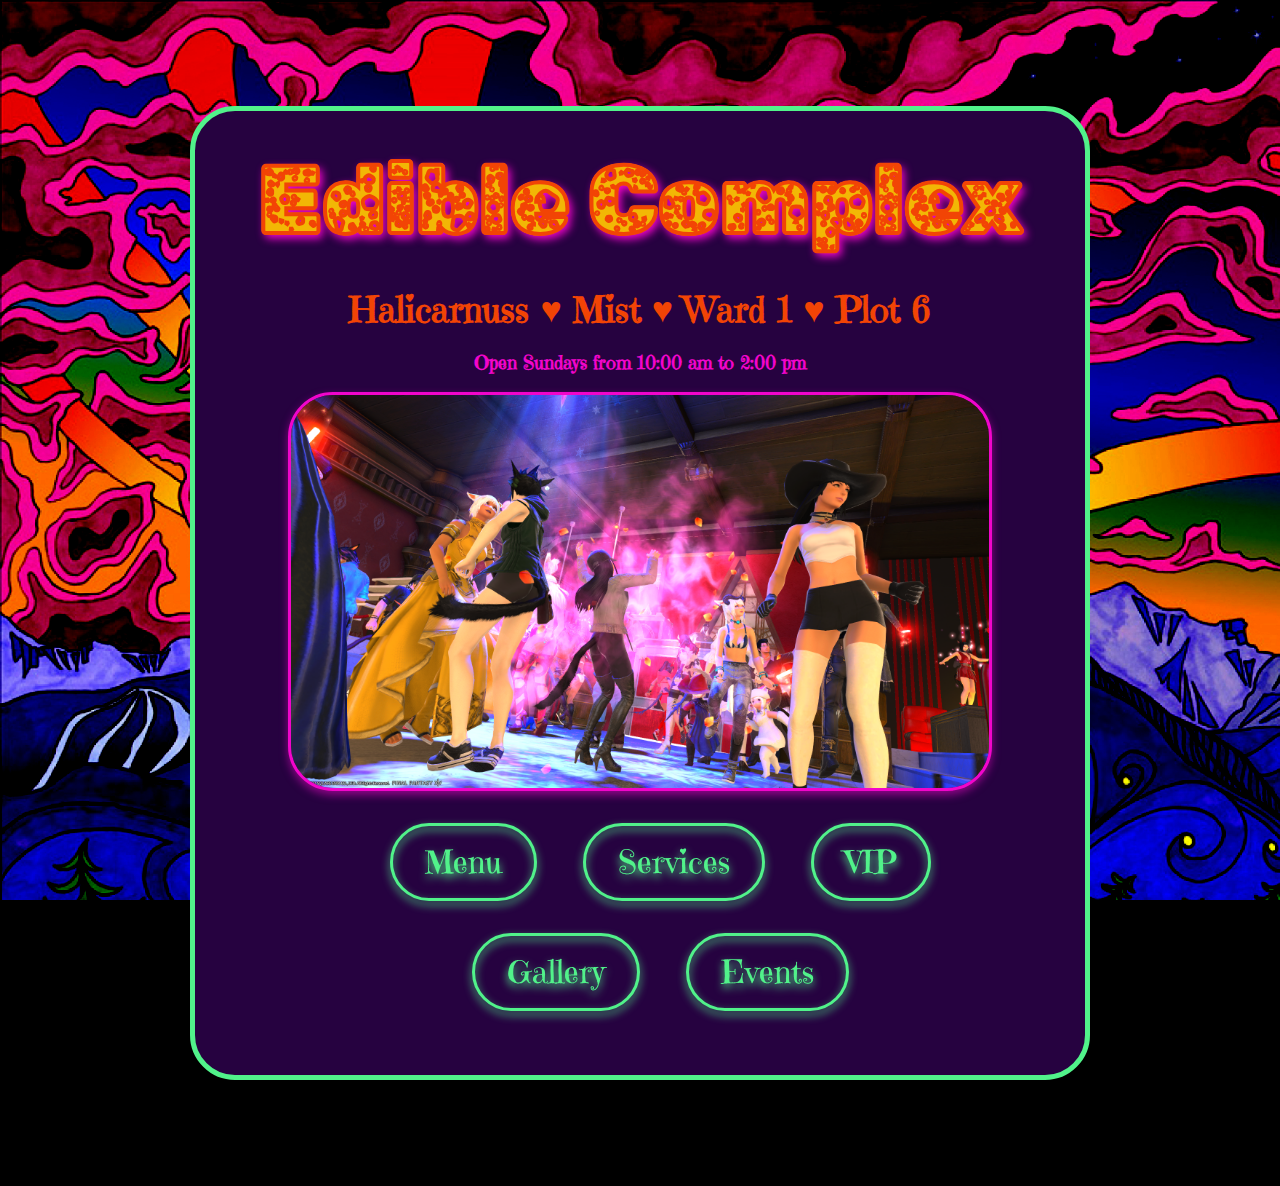
==== commit 14c7ae70: "style fixs" ====
--- a/index.html
+++ b/index.html
@@ -45,6 +45,7 @@
 <!-- 
 
 
+    that was my guess :3
 
     i thiink is fine
 
--- a/css/index.css
+++ b/css/index.css
@@ -4,7 +4,7 @@
     margin: 0;
     padding: 0;
     min-height: 100vh;
-    height: 100%;
+    /* height: 100%; */
 }
 
 .box {
@@ -42,6 +42,7 @@
     align-items: center;
     color: #F105CB;
     margin: 82px 0px;
+    text-align: center;
 }
 
 .pic {
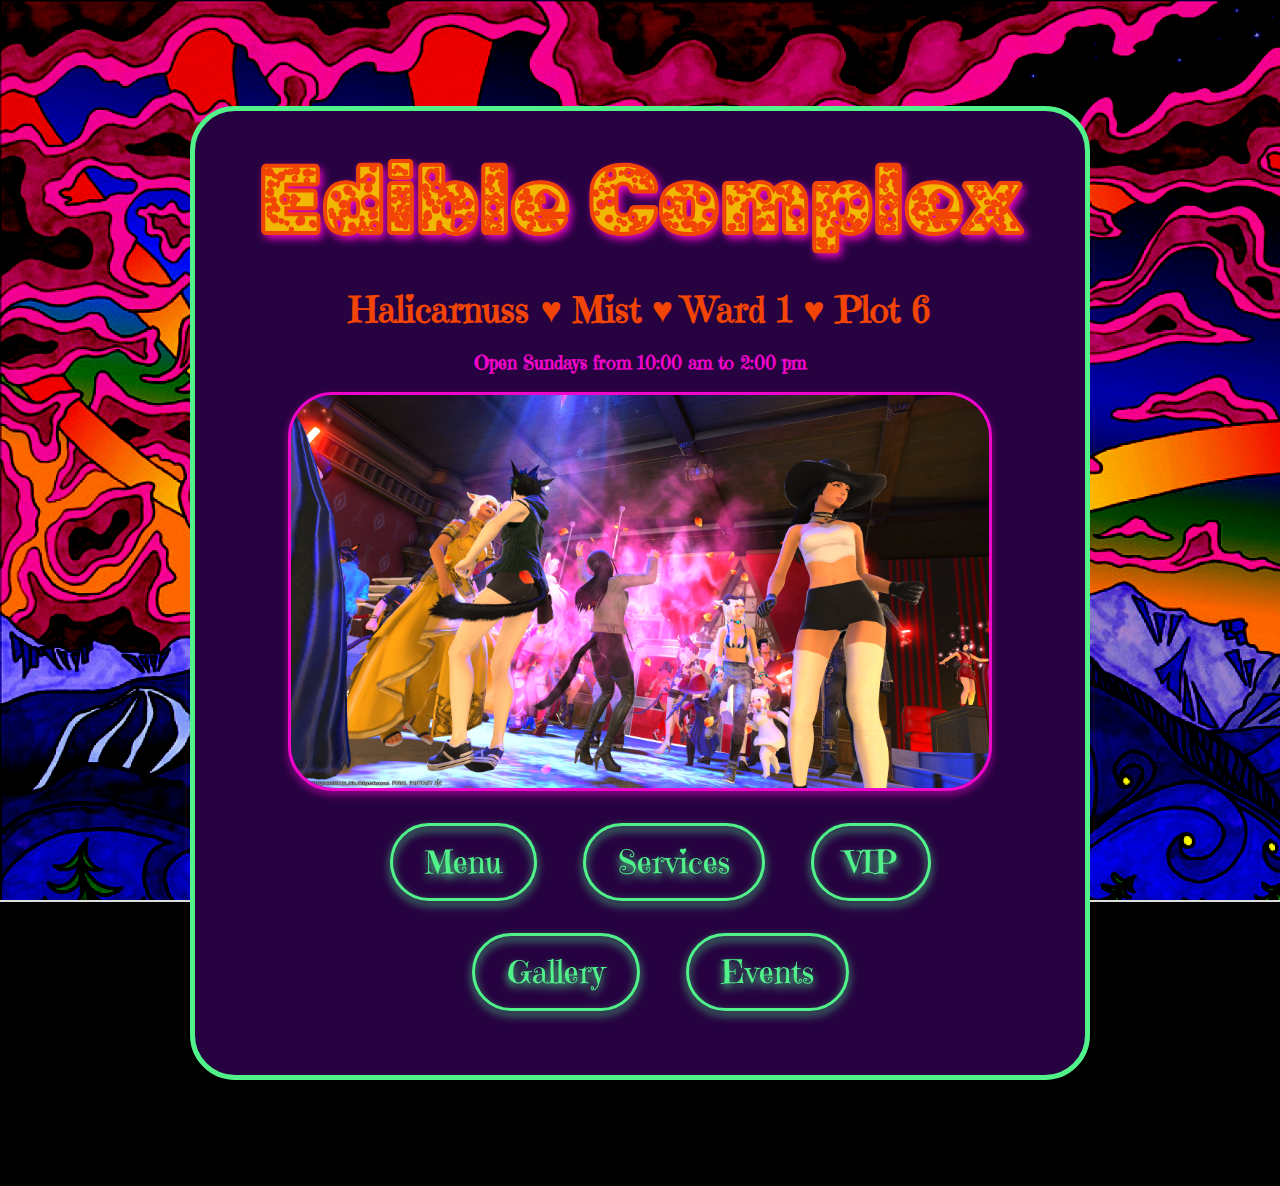
==== commit cf8e0c15: "made vbg n buttons piink n found kittyyy movie" ====
--- a/index.html
+++ b/index.html
@@ -4,12 +4,22 @@
     <meta charset="UTF-8">
     <meta http-equiv="X-UA-Compatible" content="IE=edge">
     <meta name="viewport" content="width=device-width, initial-scale=1.0">
-    <title>Document</title>
+    <title>Edible Complex</title>
     <link rel="stylesheet" href="css/index.css">
+    <link rel="apple-touch-icon" sizes="180x180" href="/apple-touch-icon.png">
+    <link rel="icon" type="image/png" sizes="32x32" href="/favicon-32x32.png">
+    <link rel="icon" type="image/png" sizes="16x16" href="/favicon-16x16.png">
+    <link rel="manifest" href="/site.webmanifest">
+    <meta name="msapplication-TileColor" content="#da532c">
+    <meta name="theme-color" content="#F105CB">
 </head>
 <body>
 
     <div class="box">
+        <div class="vbg">
+            <iframe src="https://www.youtube.com/embed/agCJNcKWktM?autoplay=1&mute=1&playsinline=1" title="YouTube video player"></iframe>
+        </div>
+
         <div class="overlay">
 
         </div>
@@ -21,11 +31,11 @@
             <img class="pic" src="./images/ffxiv_05042022_003540_782.png"> 
         
             <ul class="buttons">
-              <li><a href="pages/staff.html">Menu</a></li>
-              <li><a href="pages/menu.html">Services</a></li>
-              <li><a href="pages/about.html">VIP</a></li>
-              <li><a href="pages/about.html">Gallery</a></li>
-              <li><a href="pages/about.html">Events</a></li>
+              <li><a href="pages/menu.html">Menu</a></li>
+              <li><a href="pages/services.html">Services</a></li>
+              <li><a href="pages/vip.html">VIP</a></li>
+              <li><a href="pages/gallery.html">Gallery</a></li>
+              <li><a href="pages/events.html">Events</a></li>
             </ul>
         
         </div>
@@ -40,14 +50,98 @@
 
 
 
+<!-- 
+    
+    
+    
+
+i wanna make rllyy dumm stuff x.x
+
+    like
+
+    there is a secret hidden button that will make a rainbow appear 
+    or like
+    u click on a secret n then idkk u get a dote or sumthing
+
+    um 
+
+    ok
+
+    so we should
+
+    idkk x.x
+
+    1) video background
+            idk what movie 2 use x.x
+            OOH yea i 4got
+    2) hover state for letters in logo
+    3) hidden button
+
+
+
+    so like
+    r we gonna put the movie in the spot r pic is in 
+    well that is prolyy p ez 2 do rite
+
+    rite is that what we need
+
+
+
+
+
+    <iframe width="480" height="270" src="https://www.youtube.com/embed/J0YZQNgkf9Y" title="Psychedelic Trance Hallucinations @ Andromeda LSD Visual MIX 2020 Psytrance HD Trippy Visuals" frameborder="0" allow="accelerometer; autoplay; clipboard-write; encrypted-media; gyroscope; picture-in-picture" allowfullscreen></iframe>
+
+
+-->
+
+
+
+
+
+
+
+
+
+
+
+
+
+
+
+
+
+
+
+
+
+
+
+
+
+
+
+
+
+
+
+
+
+
+
+
+
+
+
+
+
+
+
+
 
 
 <!-- 
 
 
-    that was my guess :3
-
-    i thiink is fine
 
 
 
@@ -57,6 +151,7 @@
 
 
 <!-- https://github.com/MarcieOni/test-venue-site.git -->
+<!-- https://marcieoni.github.io/test-venue-site/ -->
 <!-- Ctrl + / -->
 
             <!-- <p>Lorem ipsum dolor sit amet consectetur adipisicing elit. Mollitia provident hic ratione voluptatem fugit ipsum autem delectus, soluta eaque error ad, temporibus neque optio. Eaque iure quibusdam nihil ratione consectetur!</p> -->
--- a/css/index.css
+++ b/css/index.css
@@ -4,13 +4,17 @@
     margin: 0;
     padding: 0;
     min-height: 100vh;
-    /* height: 100%; */
+}
+
+body {
+    height: 100%;
 }
 
 .box {
     background-image: url("../images/sugarloaf_sunset_by_phillewis_dzaj8z\ 1.jpg");
     background-size: cover;
     padding: 24px;
+    min-height: 100vh;
     height: 100%;
     background-attachment: fixed;
     position: relative;
@@ -76,9 +80,17 @@
     font-size: 32px;
     filter: drop-shadow(0px 4px 4px #51F28A);
     text-decoration: none;
-}
-
-h1 {
+    transition: all 0.3s ease-in-out;
+}
+
+.buttons a:hover {
+    color: #F105CB;
+    border-color: #F105CB;
+    filter: drop-shadow(0px 4px 4px #F105CB);
+    transform: scale(1.08);
+}
+
+h1, .logo {
     color: #F2B705;
     margin: 0;
     padding: 0;
@@ -104,8 +116,79 @@
     font-family: 'Emilys Candy', cursive;
 }
 
+.nav {
+    height: 80px;
+    width: 100%;
+    top: 0;
+    left: 0;
+    position: fixed;
+    background-color: #260240;
+}
+
+.nav .buttons a {
+    font-size: 22px;
+    margin: 0px 23px;
+    padding: 8px 24px;
+}
+
+.logo {
+    position: absolute;
+    top: 50%;
+    left: 16px;
+    font-size: 48px;
+    transform: translateY(-50%);
+    text-decoration: none;
+}
+
+.vbg {
+    width: 100%;
+    height: 100vh;
+    position: absolute;
+}
+
+.vbg iframe {
+    position: fixed;
+    top: 50%;
+    left: 50%;
+    width: 100vw;
+    height: 100vh;
+    transform: translate(-50%, -50%);
+}
+
+
+
+
+
+
+
+
+
+
+
+
 
 /*
+
+    idkk  how u would 
+
+
+
+
+
+
+
+
+
+
+
+
+
+
+
+
+
+
+
 
 i dont think we rllyy need scrolyy wheel tho rite
 like we wanna make it all fit on 1 screen
@@ -132,6 +215,51 @@
 
 
     mhm
+
+
+
+    nerrrrrrrrrrrddddddddddddddd
+
+
+
+    but this is 8hr kittyyy movie o.o
+    look how long this ovie is o.o
+
+    7:34:05
+
+
+        WE HAVE 2 WATCH ALL OF IT
+
+
+
+
+
+
+
+
+
+
+
+
+
+
+
+
+
+
+
+            THE CAT MOVIE WORKS OMGGGG SO FUNYYYYYYYYYYYYYYYYYYYYYYYYYYYY
+            im like ded rn u have no idea 
+
+            but i cant press play
+
+
+    no
+
+left
+
+
+
 
 
 
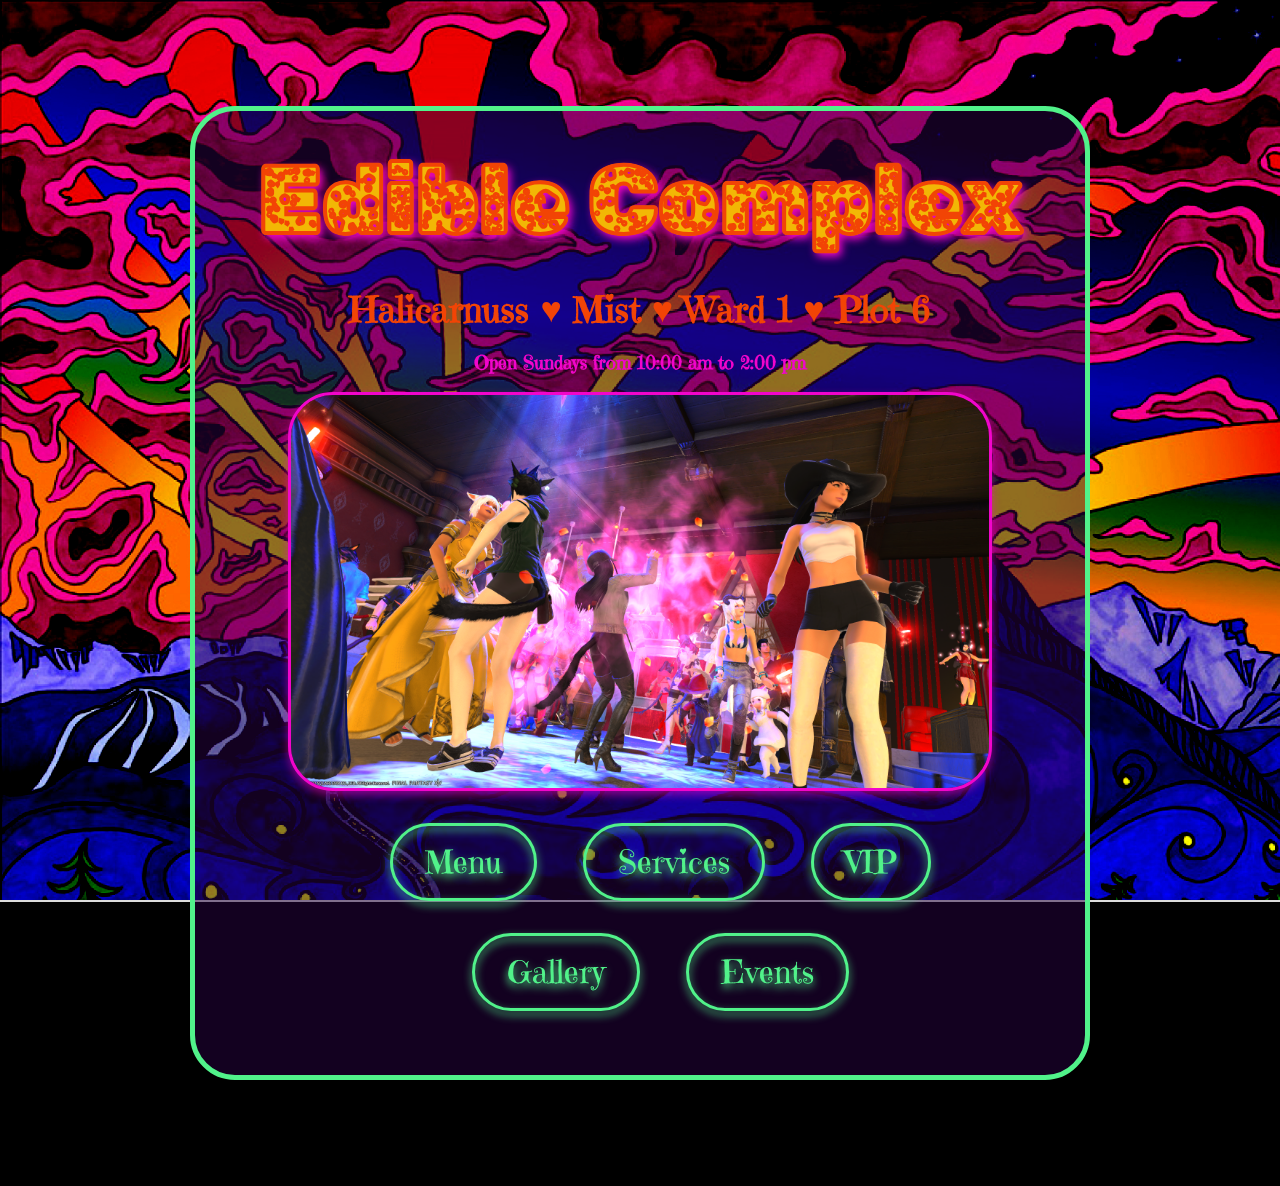
==== commit baf7dd16: "changed sum stuff idkkk i 4got x.x" ====
--- a/index.html
+++ b/index.html
@@ -17,7 +17,7 @@
 
     <div class="box">
         <div class="vbg">
-            <iframe src="https://www.youtube.com/embed/agCJNcKWktM?autoplay=1&mute=1&playsinline=1" title="YouTube video player"></iframe>
+            <iframe src="https://www.youtube.com/embed/J0YZQNgkf9Y?autoplay=1&mute=1&playsinline=1" title="YouTube video player"></iframe>
         </div>
 
         <div class="overlay">
@@ -25,7 +25,9 @@
         </div>
 
         <div class="content">
-            <h1>Edible Complex</h1>
+            <h1>
+                <span>E</span><span>d</span><span>i</span><span>b</span><span>l</span><span>e</span> <span>C</span><span>o</span><span>m</span><span>p</span><span>l</span><span>e</span><span>x</span>
+            </h1>
             <h2>Halicarnuss ♥ Mist ♥ Ward 1 ♥ Plot 6</h2>
             <h3>Open Sundays from 10:00 am to 2:00 pm</h3>
             <img class="pic" src="./images/ffxiv_05042022_003540_782.png"> 
--- a/css/index.css
+++ b/css/index.css
@@ -37,7 +37,7 @@
     position: relative;
     max-width: 826px;
     width: 100%;
-    background-color: #260240;
+    background-color: rgb(38, 2, 64, 0.5);
     border: 5px solid #51F28A;
     border-radius: 45px;
     padding: 32px;
@@ -155,10 +155,13 @@
     transform: translate(-50%, -50%);
 }
 
-
-
-
-
+.content h1 span {
+    transition: all 0.3s ease-in-out;
+}
+
+.content h1 span:hover {
+    color:#F24405;
+}
 
 
 
@@ -169,16 +172,13 @@
 
 /*
 
-    idkk  how u would 
-
-
-
-
-
-
-
-
-
+
+    terrible color x.x
+    red is my LEAST favyy color x.x
+    no that is deffiii red but is fiine
+    i will let u have this 1 x.x
+
+    WE SHOULD MAKE A BUTTON THAT WILL DO KITTYSIP 
 
 
 
